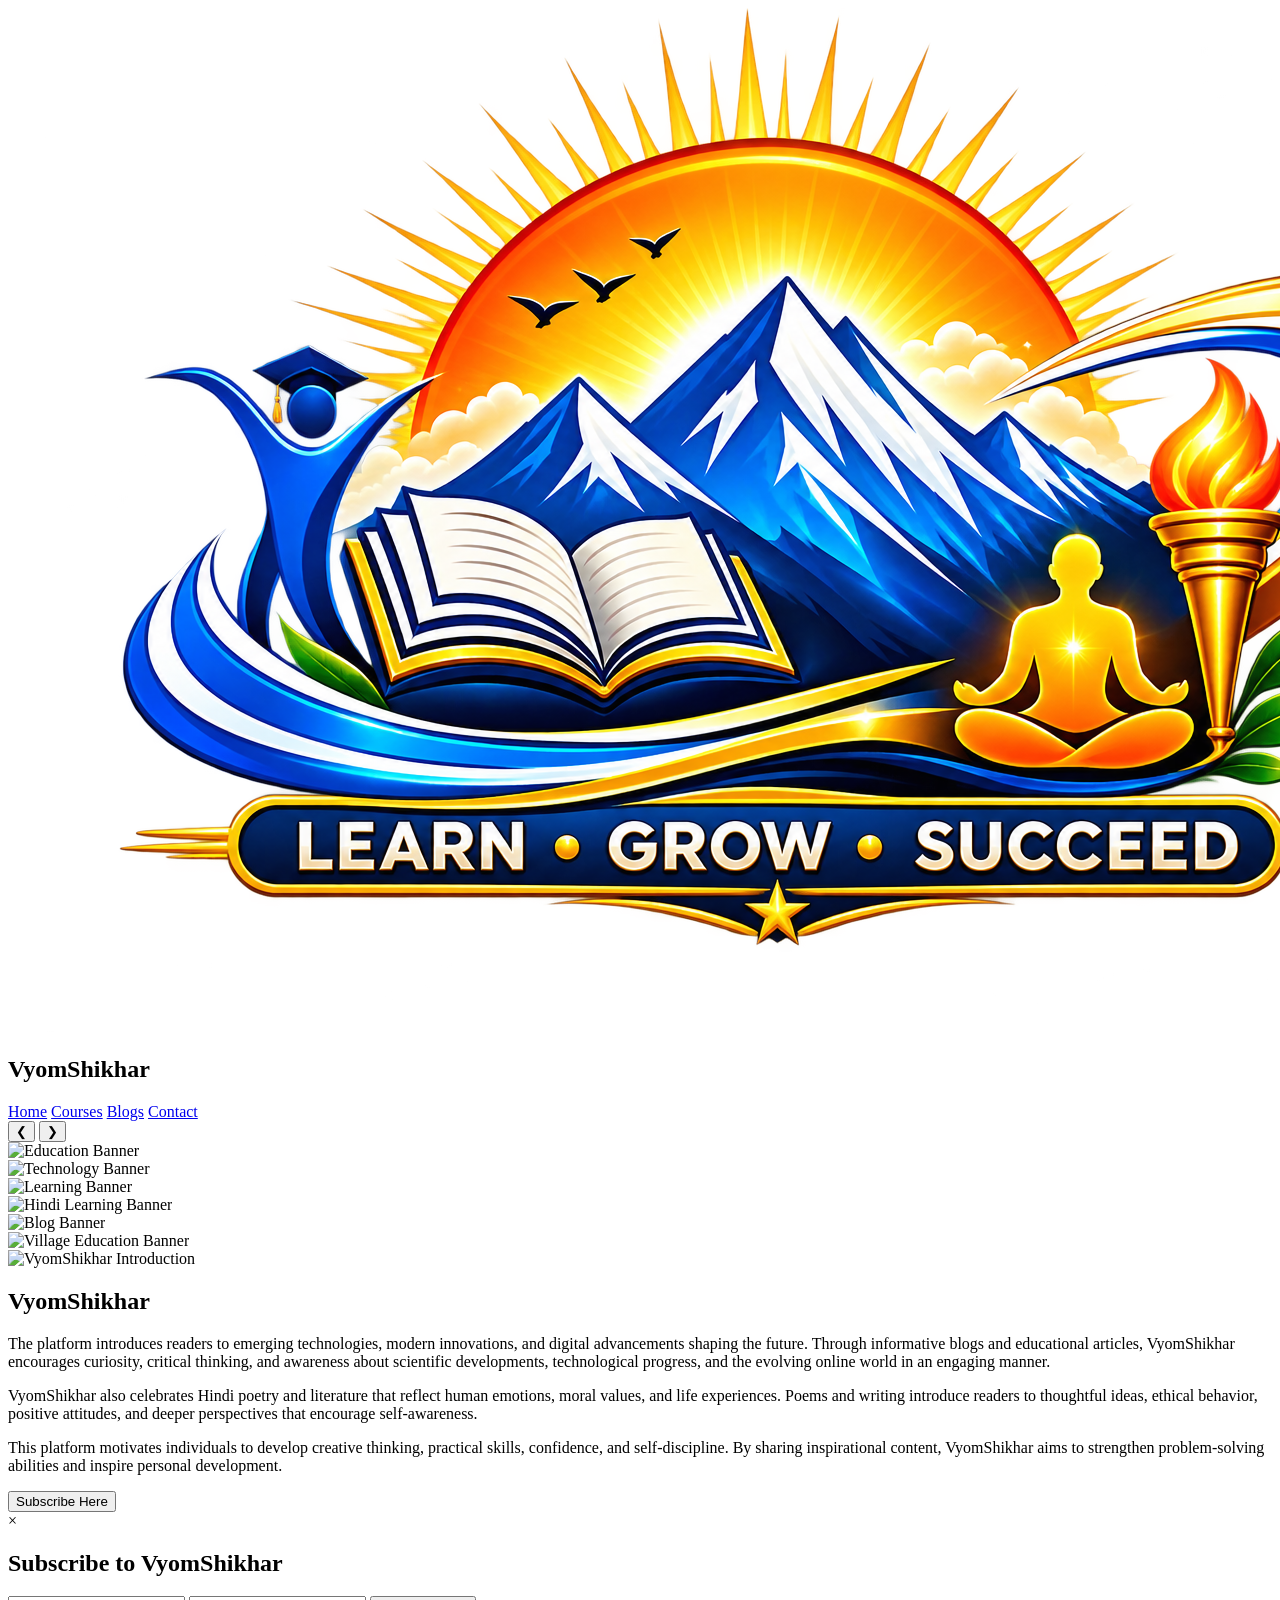
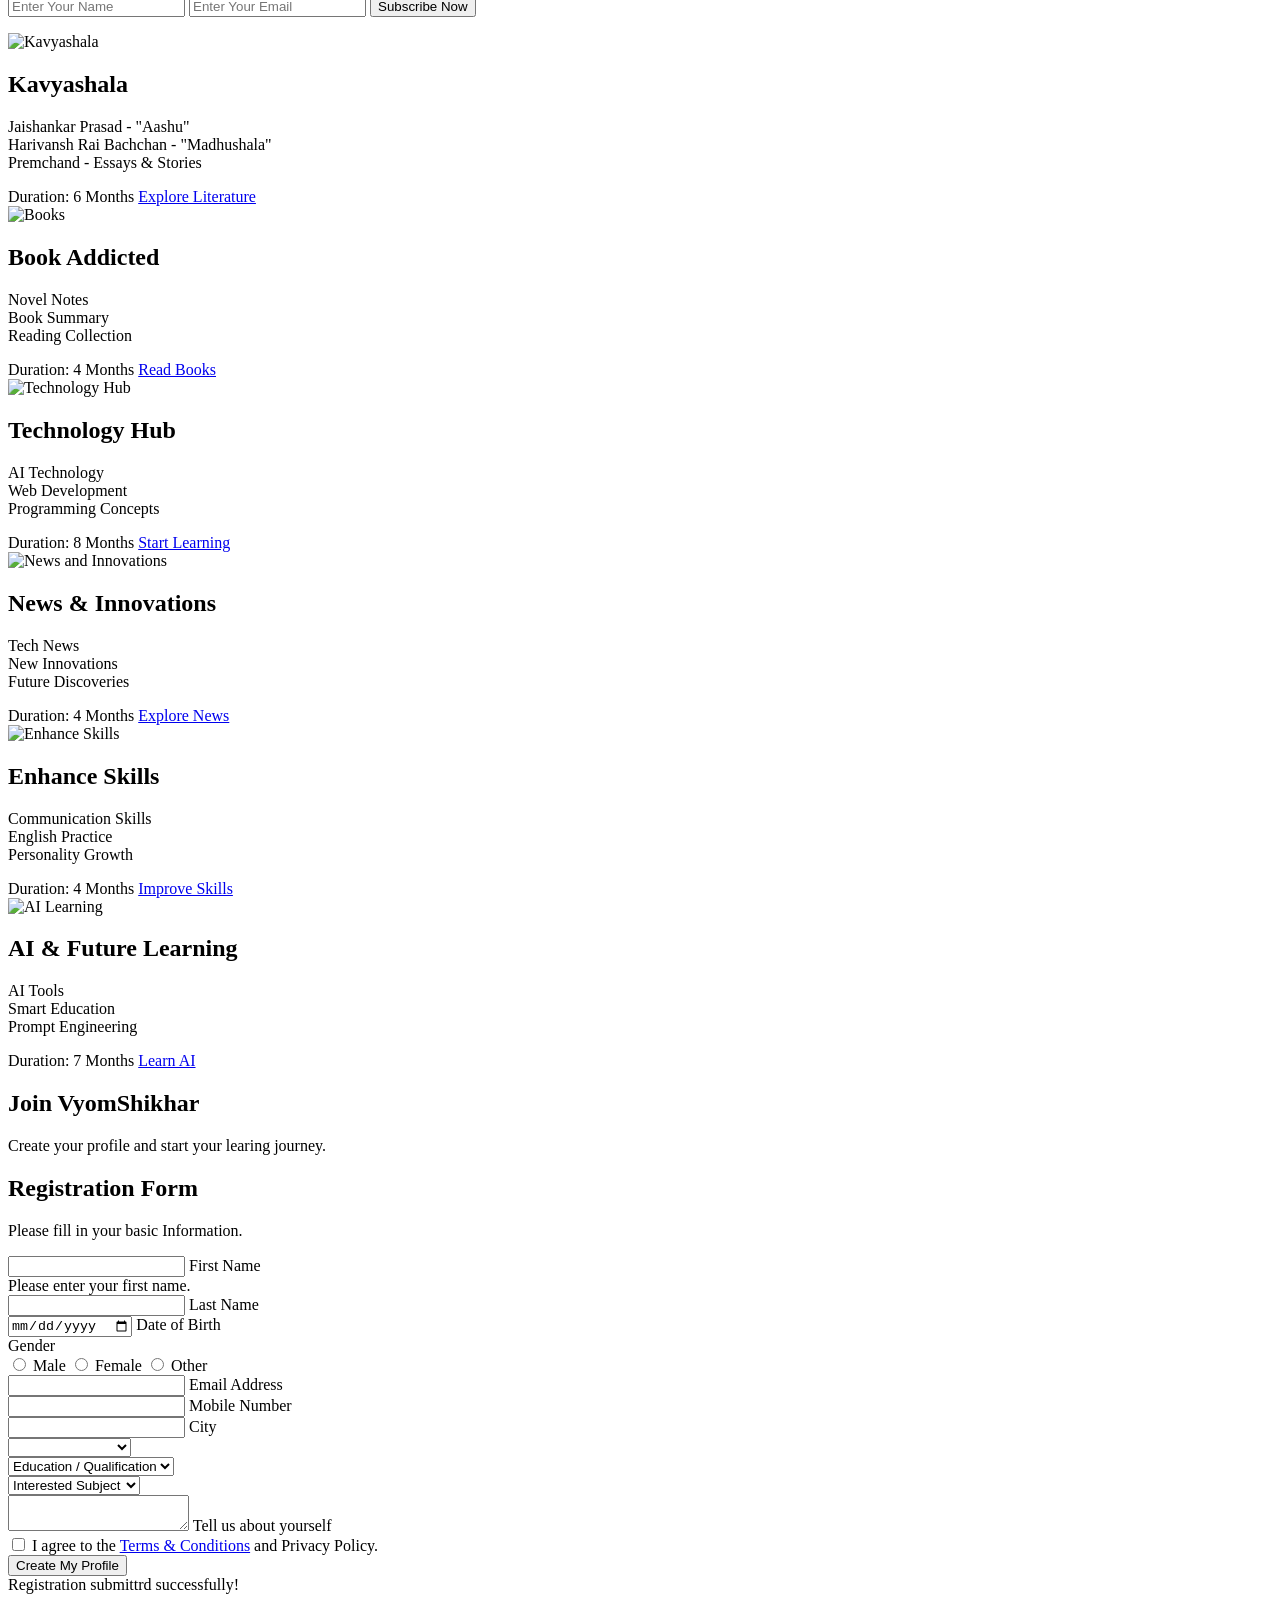
==== index.html @ 495f97e9 "Add files via upload" ====
<!DOCTYPE html>
<html lang="en">
<head>
    <meta charset="UTF-8">
    <meta name="viewport" content="width=device-width, initial-scale=1.0">

    <title>VyomShikhar Website</title>

    <!-- Google Font -->
    <link rel="preconnect" href="https://fonts.googleapis.com">
    <link rel="preconnect" href="https://fonts.gstatic.com" crossorigin>
    <link href="https://fonts.googleapis.com/css2?family=Poppins:wght@300;400;500;600;700&display=swap" rel="stylesheet">

    <!-- CSS -->
    <link rel="stylesheet" href="style.css">
    <link rel="stylesheet" href="blogs.css">
    
</head>
<body>

    

   <!-- navbar -->
    <nav class="navbar">

        <div class="left-side">
            <img 
                src="Radiant Learn Grow Succeed Emblem.png" 
                class="logo" 
                alt="VyomShikhar Logo"
            >

            <h1 class="brand-name">
                VyomShikhar
            </h1>

        </div>

    <div class="nav-links">
    <a href="index.html">Home</a>
    <a href="#Courses">Courses</a>
    <a href="blogs.html">Blogs</a>
    <a href="#Contact">Contact</a>
</div>
    </nav>
    <section class="Home" id="Home">
<!-- slider -->
    <section class="slider-section">

        <div class="slider-container">

            <!-- Dots -->
            <div class="dots"></div>

            <!-- Buttons -->
            <button class="btn prev">
                &#10094;
            </button>

            <button class="btn next">
                &#10095;
            </button>

            <!-- Slider -->
            <div class="slider">

                <!-- Slide 1 -->
                <div class="slide">
                    <img 
                        src="Images/5th slider hindi.png" 
                        alt="Education Banner"
                    >
                </div>

                <!-- Slide 2 -->
                <div class="slide">
                    <img 
                        src="Images/2nd slider technology.png" 
                        alt="Technology Banner"
                    >
                </div>

                <!-- Slide 3 -->
                <div class="slide">
                    <img 
                        src="Images/3rd slider.png" 
                        alt="Learning Banner"
                    >
                </div>

                <!-- Slide 4 -->
                <div class="slide">
                    <img 
                        src="Images/AI Future learing.png" 
                        alt="Hindi Learning Banner"
                    >
                </div>

                <!-- Slide 5 -->
                <div class="slide">
                    <img 
                        src="Images/6th slider blog.png" 
                        alt="Blog Banner"
                    >
                </div>

                <!-- Slide 6 -->
                <div class="slide">
                    <img 
                        src="Images/7th slider copy.png" 
                        alt="Village Education Banner"
                    >
                    
    
                </div>

            </div>

        </div>
        </section>
    </section>

    <section class="About" id="About">
    <!-- HERO SECTION -->
<div class="container">

    <div class="left">
        <img src="Images/intro image.png" class="hero-image" alt="VyomShikhar Introduction">
    </div>

    <div class="right">
        <h1>VyomShikhar</h1>

        <p>
            The platform introduces readers to emerging technologies,
            modern innovations, and digital advancements shaping the future.
            Through informative blogs and educational articles, VyomShikhar
            encourages curiosity, critical thinking, and awareness about
            scientific developments, technological progress, and the evolving
            online world in an engaging manner.
        </p>

        <p>
            VyomShikhar also celebrates Hindi poetry and literature that
            reflect human emotions, moral values, and life experiences.
            Poems and writing introduce readers to thoughtful ideas,
            ethical behavior, positive attitudes, and deeper perspectives
            that encourage self-awareness.
        </p>

        <p>
            This platform motivates individuals to develop creative thinking,
            practical skills, confidence, and self-discipline. By sharing
            inspirational content, VyomShikhar aims to strengthen
            problem-solving abilities and inspire personal development.
        </p>

        <button id="subscribeBtn" class="subscribe-btn">
            Subscribe Here
        </button>

        <!-- POPUP MODAL -->
        <div id="subscribeModal" class="modal">
            <div class="modal-content">

                <span class="close">&times;</span>

                <h2>Subscribe to VyomShikhar</h2>

                <input type="text" placeholder="Enter Your Name">
                <input type="email" placeholder="Enter Your Email">

                <button id="submitBtn">Subscribe Now</button>

                <p id="successMessage"></p>

            </div>
        </div>

    </div>
</div>
</section>

<!-- GRID LAYOUT -->

<section class="course-section" id="Courses">

    <div class="grid-container">

        <!-- 1. Kavyashala -->
        <div class="course-card">
            <img src="Images/kavayshala.png" alt="Kavyashala">

            <div class="card-content">
                <h2>Kavyashala</h2>
                <p>
                    Jaishankar Prasad - "Aashu"<br>
                    Harivansh Rai Bachchan - "Madhushala"<br>
                    Premchand - Essays & Stories
                </p>
            </div>

            <div class="card-footer">
                <span>Duration: 6 Months</span>
                <a href="kavayshala.html" target="_blank" class="enroll-btn">
                    Explore Literature
                </a>
            </div>
        </div>

        <!-- 2. Book Addicted -->
        <div class="course-card">
            <img src="Images/book addicated copy.png" alt="Books">

            <div class="card-content">
                <h2>Book Addicted</h2>
                <p>
                    Novel Notes<br>
                    Book Summary<br>
                    Reading Collection
                </p>
            </div>

            <div class="card-footer">
                <span>Duration: 4 Months</span>
                <a href="books.html" target="_blank" class="enroll-btn">
                    Read Books
                </a>
            </div>
        </div>

        <!-- 3. Technology Hub -->
        <div class="course-card">
            <img src="Images/tech_hub.png" alt="Technology Hub">

            <div class="card-content">
                <h2>Technology Hub</h2>
                <p>
                    AI Technology<br>
                    Web Development<br>
                    Programming Concepts
                </p>
            </div>

            <div class="card-footer">
                <span>Duration: 8 Months</span>
                <a href="technology.html" target="_blank" class="enroll-btn">
                    Start Learning
                </a>
            </div>
        </div>

        <!-- 4. News & Innovations -->
        <div class="course-card">
            <img src="Images/news & innovations.png" alt="News and Innovations">

            <div class="card-content">
                <h2>News & Innovations</h2>
                <p>
                    Tech News<br>
                    New Innovations<br>
                    Future Discoveries
                </p>
            </div>

            <div class="card-footer">
                <span>Duration: 4 Months</span>
                <a href="News & Innovations" target="_blank" class="enroll-btn">
                    Explore News
                </a>
            </div>
        </div>

        <!-- 5. Enhance Skills -->
        <div class="course-card">
            <img src="Images/enhance skills.png" alt="Enhance Skills">

            <div class="card-content">
                <h2>Enhance Skills</h2>
                <p>
                    Communication Skills<br>
                    English Practice<br>
                    Personality Growth
                </p>
            </div>

            <div class="card-footer">
                <span>Duration: 4 Months</span>
                <a href="skills.html" target="_blank" class="enroll-btn">
                    Improve Skills
                </a>
            </div>
        </div>

        <!-- 6. AI & Future Learning -->
        <div class="course-card">
            <img src="Images/AI Future learing.png" alt="AI Learning">

            <div class="card-content">
                <h2>AI & Future Learning</h2>
                <p>
                    AI Tools<br>
                    Smart Education<br>
                    Prompt Engineering
                </p>
            </div>

            <div class="card-footer">
                <span>Duration: 7 Months</span>
                <a href="ai-learning.html" target="_blank" class="enroll-btn">
                    Learn AI
                </a>
            </div>
        </div>

    </div>

</section>



<!-- CONTACT FORM -->

 <section class="Contact" id="Contact">

    <!-- FORM CONTAINER -->
     
     <div class="form-wrapper">
        <!-- HEADER -->
         <div class="form-header">
            <h1>Join VyomShikhar</h1>
            <p>Create your profile and start your learing journey.
            </p>
         </div>

         <div id="about-section"></div>



         <!-- FORM -->
          <div class="form-title">
            <h2>Registration Form</h2>
            <p>Please fill in your basic Information.</p>
          </div>
          <form id="studentForm">
            <div class="form-grid">
                <!-- FIRST NAME -->
                 <div class="field">
                    <input type="text" id="firstName" placeholder=" ">
                    <label for="firstName">First Name</label>
                    <div class="error" id="firstError">Please enter your first name.
                    </div>
                 </div>
            <div class="field">
                <input type="text" id="lastName" placeholder=" ">
                <label for="lastName">Last Name </label>
                </div>
            <div class="field">
                <input type="date" id="dob" placeholder=" ">
                <label for="dob">Date of Birth</label>
            </div>

            <div class="gender-box">
                <span class="gender-title">Gender</span>
                <div class="gender-options">
                    <label>
                        <input type="radio" name="gender" value=" Male "> Male </label>
                        <label>
                        <input type="radio" name="gender" value=" Female "> Female </label>
                        <label>
                        <input type="radio" name="gender" value="Other"> Other </label>
                </div>
            </div>

            <div class="field">
                <input type="email" id="email" placeholder=" ">
                <label for="email">Email Address</label>
            </div>
            <div class="field">
                <input type="tel"
                id="mobile"
                placeholder=" "
                maxlength="10">

                <label for="mobile">Mobile Number</label>
            </div>
            <div class="field">
                <input type="text"
                id="city"
                placeholder=" ">
                <label for="city">City</label>
            </div>
            <div class="field">
                <select id="state">
                    <option value="select state"></option>
                    <option>Delhi</option>
                    <option>Utter Predesh</option>
                    <option>Rajasthan</option>
                    <option>Haryana</option>
                    <option>Madhya Predesh</option>
                </select>
            </div>
            <!-- EDUCATION -->
             <div class="field">
                <select id="education">
                    <option value="">Education / Qualification</option>
                    <option>Class 10</option>
                    <option>Clas 12</option>
                    <option>Undergraduate</option>
                    <option>Postgraduate</option>
                    <option>Other</option>
                </select>
             </div>
             <!-- INTEREST -->
              <div class="field">
                <select id="interest">
                    <option value="">Interested Subject
                    </option>
                <option>Poltical</option><option>History<option>Sociology</option><option>Literature</option> <option>Technology</option><option> Web Development</option>

            </select>
              </div>
              <!-- message -->
               <div class="field full">
                <textarea id="message" placeholder=" "></textarea>
                <label for="message">Tell us about yourself</label>
               </div>
          
          <!-- TermS -->
           <div class="term full">
            <input type="checkbox" id="terms">
            <label for="terms">I agree to the 
                <a href="#">Terms & Conditions</a>
                and Privacy Policy.
            </label>
           </div>
     </div>
     <!-- BUTTON -->
    <button
    type="submit" class="submit-btn">Create My Profile</button>
    
    <!-- SUCCESS -->
<div class="success-message"
id="success-Message">
Registration submittrd successfully!
</div>
</form>
     </div>
    </div>
 </section>

 
<!-- JavaScript: body ke end mein -->
    <script src="blogs.js"></script>
    <script src="function.js"></script>

    

</body>
</html>
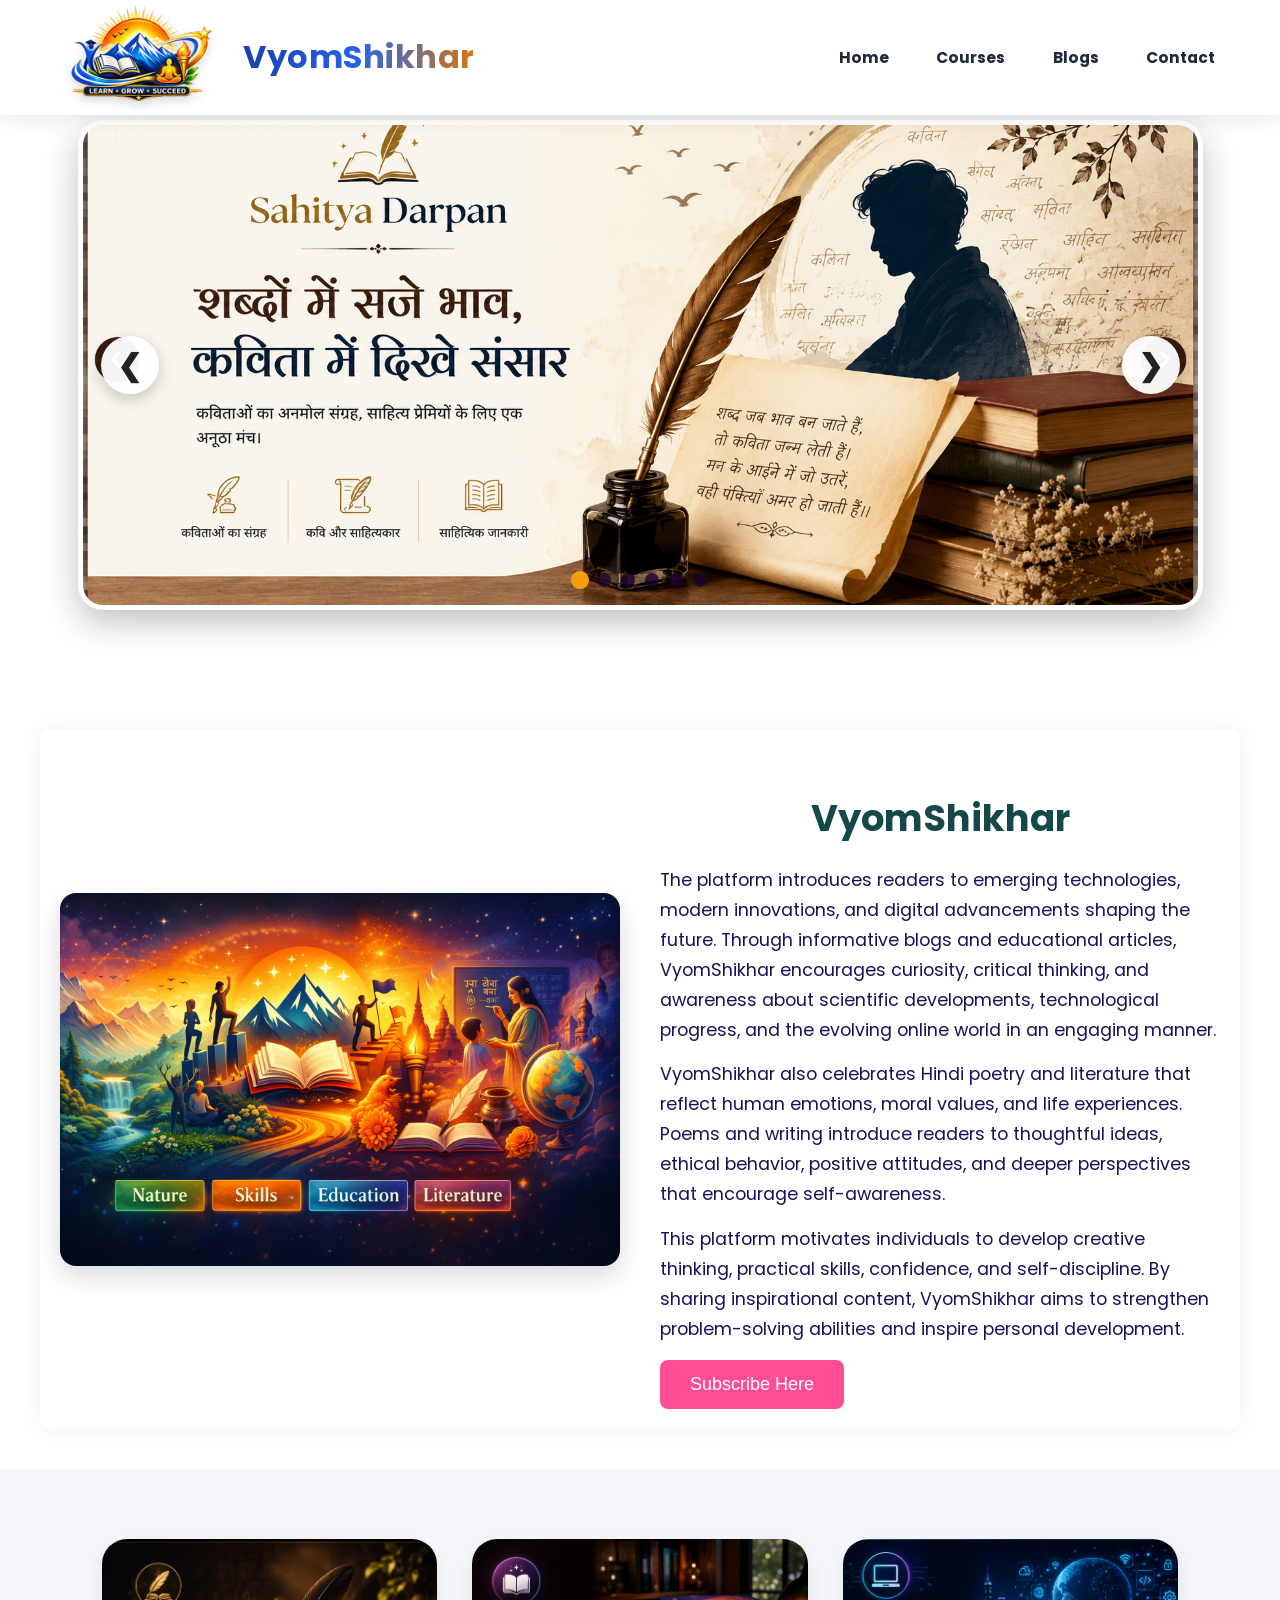
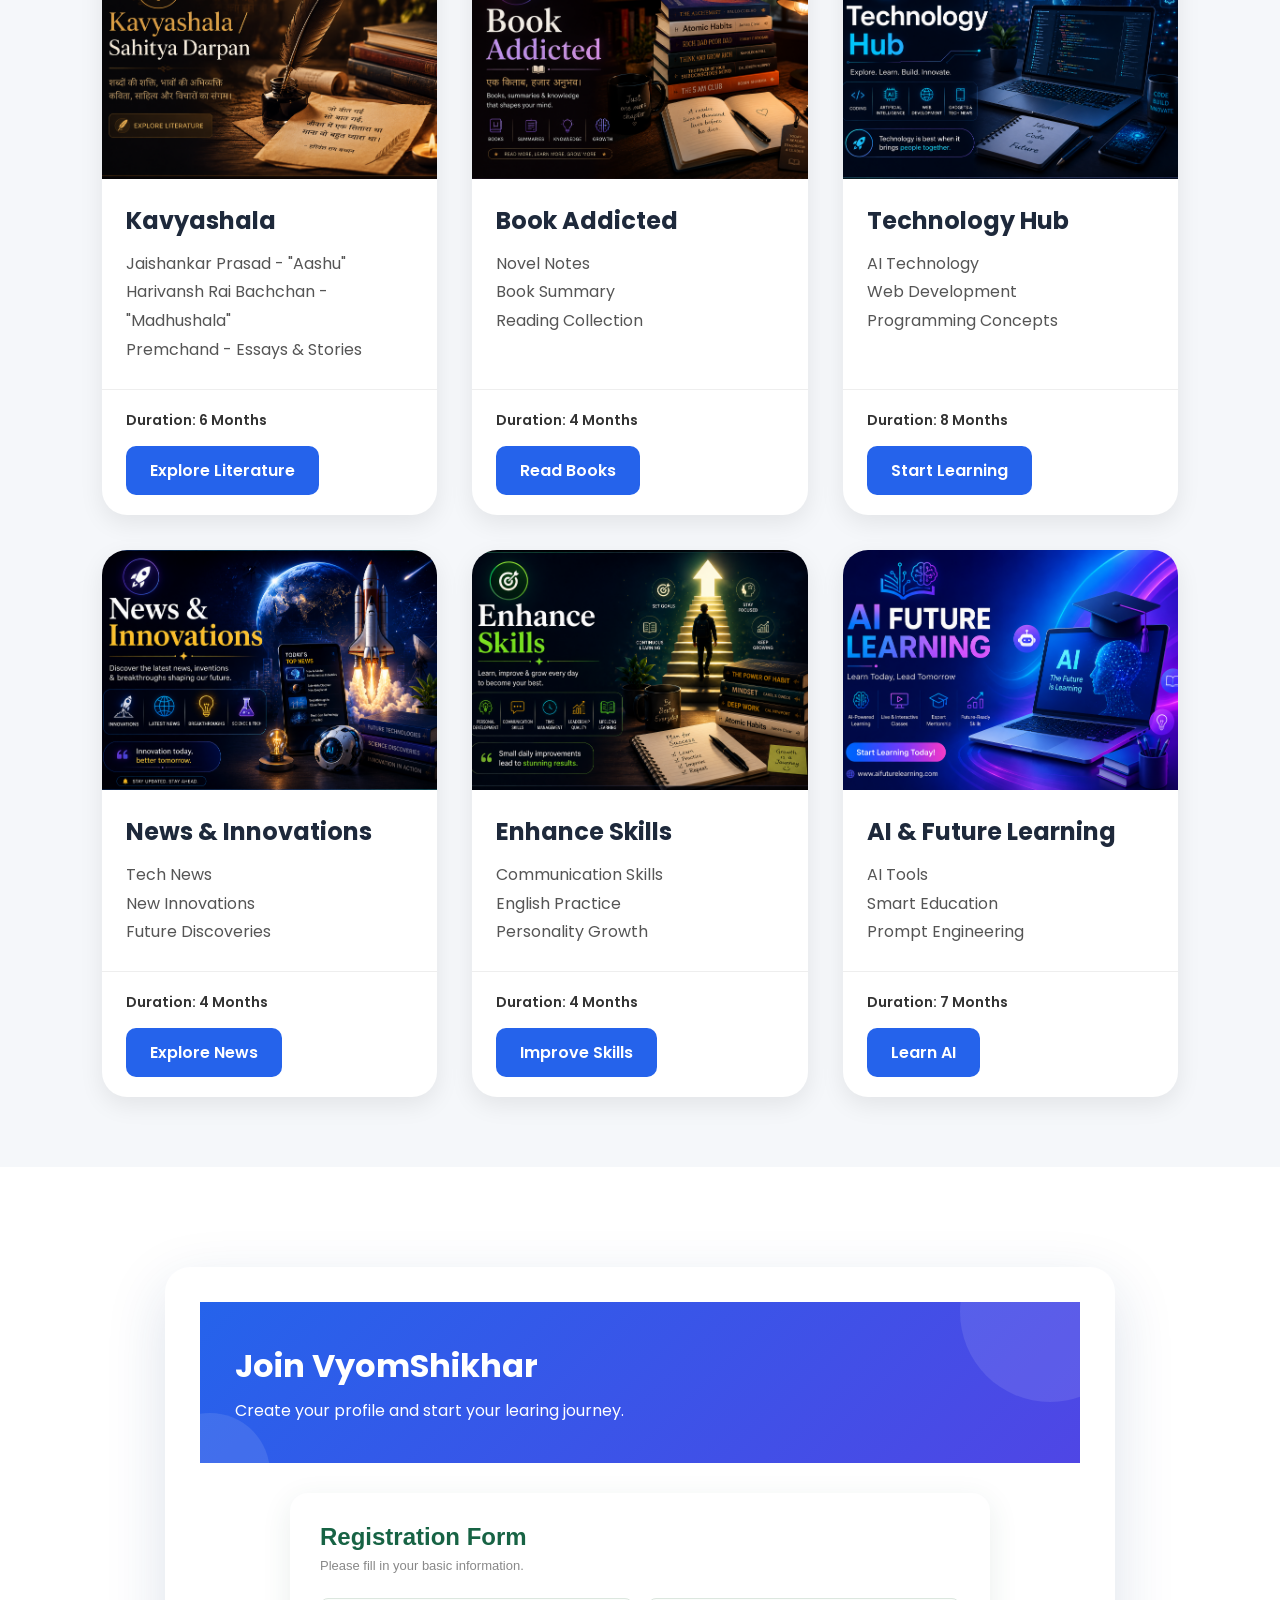
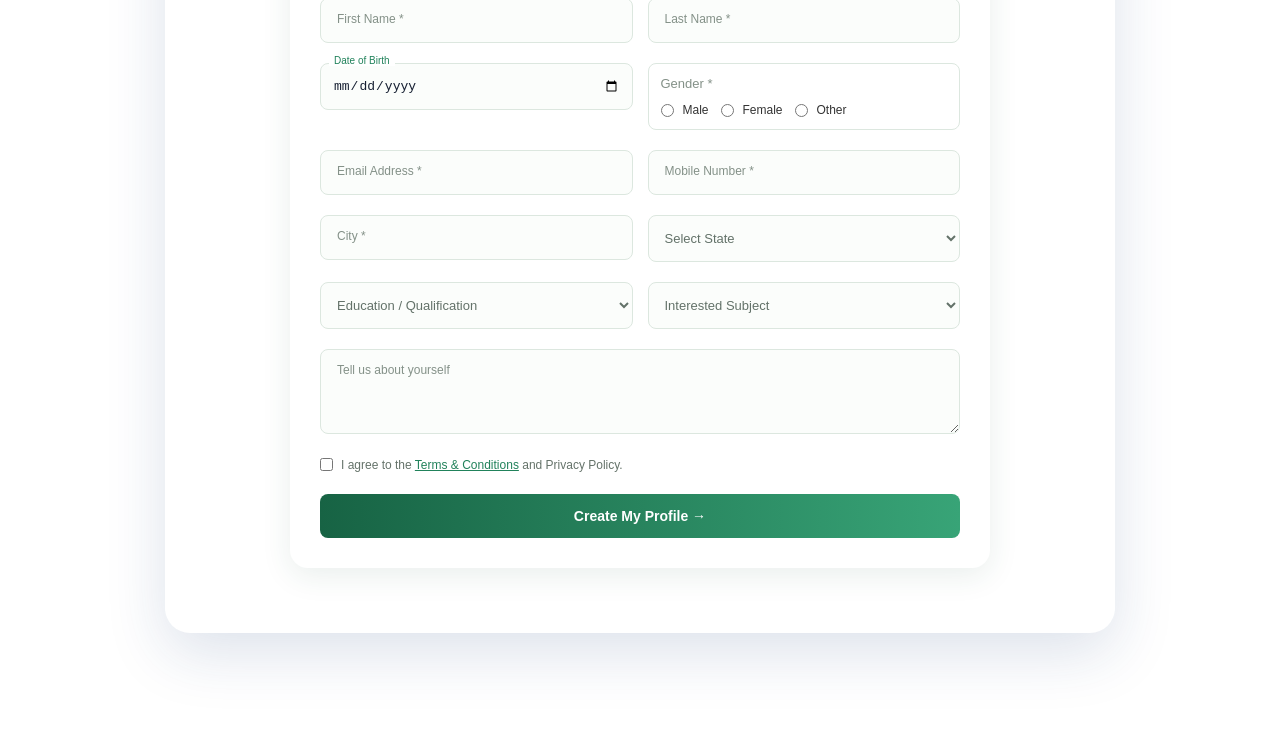
==== commit 15b185e1: "Update index.html" ====
--- a/index.html
+++ b/index.html
@@ -1,6 +1,6 @@
-
 <!DOCTYPE html>
 <html lang="en">
+
 <head>
     <meta charset="UTF-8">
     <meta name="viewport" content="width=device-width, initial-scale=1.0">
@@ -10,26 +10,24 @@
     <!-- Google Font -->
     <link rel="preconnect" href="https://fonts.googleapis.com">
     <link rel="preconnect" href="https://fonts.gstatic.com" crossorigin>
-    <link href="https://fonts.googleapis.com/css2?family=Poppins:wght@300;400;500;600;700&display=swap" rel="stylesheet">
+    <link href="https://fonts.googleapis.com/css2?family=Poppins:wght@300;400;500;600;700&display=swap"
+        rel="stylesheet">
 
     <!-- CSS -->
     <link rel="stylesheet" href="style.css">
     <link rel="stylesheet" href="blogs.css">
-    
+
 </head>
+
 <body>
 
-    
-
-   <!-- navbar -->
+
+
+    <!-- navbar -->
     <nav class="navbar">
 
         <div class="left-side">
-            <img 
-                src="Radiant Learn Grow Succeed Emblem.png" 
-                class="logo" 
-                alt="VyomShikhar Logo"
-            >
+            <img src="Radiant Learn Grow Succeed Emblem.png" class="logo" alt="VyomShikhar Logo">
 
             <h1 class="brand-name">
                 VyomShikhar
@@ -37,426 +35,632 @@
 
         </div>
 
-    <div class="nav-links">
-    <a href="index.html">Home</a>
-    <a href="#Courses">Courses</a>
-    <a href="blogs.html">Blogs</a>
-    <a href="#Contact">Contact</a>
-</div>
+        <div class="nav-links">
+            <a href="index.html">Home</a>
+            <a href="#Courses">Courses</a>
+            <a href="blogs.html">Blogs</a>
+            <a href="#Contact">Contact</a>
+        </div>
     </nav>
     <section class="Home" id="Home">
-<!-- slider -->
-    <section class="slider-section">
-
-        <div class="slider-container">
-
-            <!-- Dots -->
-            <div class="dots"></div>
-
-            <!-- Buttons -->
-            <button class="btn prev">
-                &#10094;
-            </button>
-
-            <button class="btn next">
-                &#10095;
-            </button>
-
-            <!-- Slider -->
-            <div class="slider">
-
-                <!-- Slide 1 -->
-                <div class="slide">
-                    <img 
-                        src="Images/5th slider hindi.png" 
-                        alt="Education Banner"
-                    >
-                </div>
-
-                <!-- Slide 2 -->
-                <div class="slide">
-                    <img 
-                        src="Images/2nd slider technology.png" 
-                        alt="Technology Banner"
-                    >
-                </div>
-
-                <!-- Slide 3 -->
-                <div class="slide">
-                    <img 
-                        src="Images/3rd slider.png" 
-                        alt="Learning Banner"
-                    >
-                </div>
-
-                <!-- Slide 4 -->
-                <div class="slide">
-                    <img 
-                        src="Images/AI Future learing.png" 
-                        alt="Hindi Learning Banner"
-                    >
-                </div>
-
-                <!-- Slide 5 -->
-                <div class="slide">
-                    <img 
-                        src="Images/6th slider blog.png" 
-                        alt="Blog Banner"
-                    >
-                </div>
-
-                <!-- Slide 6 -->
-                <div class="slide">
-                    <img 
-                        src="Images/7th slider copy.png" 
-                        alt="Village Education Banner"
-                    >
-                    
-    
-                </div>
-
-            </div>
-
-        </div>
+        <!-- slider -->
+        <section class="slider-section">
+
+            <div class="slider-container">
+
+                <!-- Dots -->
+                <div class="dots"></div>
+
+                <!-- Buttons -->
+                <button class="btn prev">
+                    &#10094;
+                </button>
+
+                <button class="btn next">
+                    &#10095;
+                </button>
+
+                <!-- Slider -->
+                <div class="slider">
+
+                    <!-- Slide 1 -->
+                    <div class="slide">
+                        <img src="Images/5th slider hindi.png" alt="Education Banner">
+                    </div>
+
+                    <!-- Slide 2 -->
+                    <div class="slide">
+                        <img src="Images/2nd slider technology.png" alt="Technology Banner">
+                    </div>
+
+                    <!-- Slide 3 -->
+                    <div class="slide">
+                        <img src="Images/3rd slider.png" alt="Learning Banner">
+                    </div>
+
+                    <!-- Slide 4 -->
+                    <div class="slide">
+                        <img src="Images/AI Future learing.png" alt="Hindi Learning Banner">
+                    </div>
+
+                    <!-- Slide 5 -->
+                    <div class="slide">
+                        <img src="Images/6th slider blog.png" alt="Blog Banner">
+                    </div>
+
+                    <!-- Slide 6 -->
+                    <div class="slide">
+                        <img src="Images/7th slider.png" alt="Village Education Banner">
+
+
+                    </div>
+
+                </div>
+
+            </div>
         </section>
     </section>
 
     <section class="About" id="About">
-    <!-- HERO SECTION -->
-<div class="container">
-
-    <div class="left">
-        <img src="Images/intro image.png" class="hero-image" alt="VyomShikhar Introduction">
-    </div>
-
-    <div class="right">
-        <h1>VyomShikhar</h1>
-
-        <p>
-            The platform introduces readers to emerging technologies,
-            modern innovations, and digital advancements shaping the future.
-            Through informative blogs and educational articles, VyomShikhar
-            encourages curiosity, critical thinking, and awareness about
-            scientific developments, technological progress, and the evolving
-            online world in an engaging manner.
-        </p>
-
-        <p>
-            VyomShikhar also celebrates Hindi poetry and literature that
-            reflect human emotions, moral values, and life experiences.
-            Poems and writing introduce readers to thoughtful ideas,
-            ethical behavior, positive attitudes, and deeper perspectives
-            that encourage self-awareness.
-        </p>
-
-        <p>
-            This platform motivates individuals to develop creative thinking,
-            practical skills, confidence, and self-discipline. By sharing
-            inspirational content, VyomShikhar aims to strengthen
-            problem-solving abilities and inspire personal development.
-        </p>
-
-        <button id="subscribeBtn" class="subscribe-btn">
-            Subscribe Here
-        </button>
-
-        <!-- POPUP MODAL -->
-        <div id="subscribeModal" class="modal">
-            <div class="modal-content">
-
-                <span class="close">&times;</span>
-
-                <h2>Subscribe to VyomShikhar</h2>
-
-                <input type="text" placeholder="Enter Your Name">
-                <input type="email" placeholder="Enter Your Email">
-
-                <button id="submitBtn">Subscribe Now</button>
-
-                <p id="successMessage"></p>
+        <!-- HERO SECTION -->
+        <div class="container">
+
+            <div class="left">
+                <img src="Images/intro image.png" class="hero-image" alt="VyomShikhar Introduction">
+            </div>
+
+            <div class="right">
+                <h1>VyomShikhar</h1>
+
+                <p>
+                    The platform introduces readers to emerging technologies,
+                    modern innovations, and digital advancements shaping the future.
+                    Through informative blogs and educational articles, VyomShikhar
+                    encourages curiosity, critical thinking, and awareness about
+                    scientific developments, technological progress, and the evolving
+                    online world in an engaging manner.
+                </p>
+
+                <p>
+                    VyomShikhar also celebrates Hindi poetry and literature that
+                    reflect human emotions, moral values, and life experiences.
+                    Poems and writing introduce readers to thoughtful ideas,
+                    ethical behavior, positive attitudes, and deeper perspectives
+                    that encourage self-awareness.
+                </p>
+
+                <p>
+                    This platform motivates individuals to develop creative thinking,
+                    practical skills, confidence, and self-discipline. By sharing
+                    inspirational content, VyomShikhar aims to strengthen
+                    problem-solving abilities and inspire personal development.
+                </p>
+
+                <button id="subscribeBtn" class="subscribe-btn">
+                    Subscribe Here
+                </button>
+
+                <!-- POPUP MODAL -->
+                <div id="subscribeModal" class="modal">
+                    <div class="modal-content">
+
+                        <span class="close">&times;</span>
+
+                        <h2>Subscribe to VyomShikhar</h2>
+
+                        <input type="text" placeholder="Enter Your Name">
+                        <input type="email" placeholder="Enter Your Email">
+
+                        <button id="submitBtn">Subscribe Now</button>
+
+                        <p id="successMessage"></p>
+
+                    </div>
+                </div>
 
             </div>
         </div>
-
-    </div>
-</div>
-</section>
-
-<!-- GRID LAYOUT -->
-
-<section class="course-section" id="Courses">
-
-    <div class="grid-container">
-
-        <!-- 1. Kavyashala -->
-        <div class="course-card">
-            <img src="Images/kavayshala.png" alt="Kavyashala">
-
-            <div class="card-content">
-                <h2>Kavyashala</h2>
-                <p>
-                    Jaishankar Prasad - "Aashu"<br>
-                    Harivansh Rai Bachchan - "Madhushala"<br>
-                    Premchand - Essays & Stories
+    </section>
+
+    <!-- GRID LAYOUT -->
+
+    <section class="course-section" id="Courses">
+
+        <div class="grid-container">
+
+            <!-- 1. Kavyashala -->
+            <div class="course-card">
+                <img src="Images/kavayshala.png" alt="Kavyashala">
+
+                <div class="card-content">
+                    <h2>Kavyashala</h2>
+                    <p>
+                        Jaishankar Prasad - "Aashu"<br>
+                        Harivansh Rai Bachchan - "Madhushala"<br>
+                        Premchand - Essays & Stories
+                    </p>
+                </div>
+
+                <div class="card-footer">
+                    <span>Duration: 6 Months</span>
+                    <a href="kavayshala.html" target="_blank" class="enroll-btn">
+                        Explore Literature
+                    </a>
+                </div>
+            </div>
+
+            <!-- 2. Book Addicted -->
+            <div class="course-card">
+                <img src="Images/book addicated.png" alt="Books">
+
+                <div class="card-content">
+                    <h2>Book Addicted</h2>
+                    <p>
+                        Novel Notes<br>
+                        Book Summary<br>
+                        Reading Collection
+                    </p>
+                </div>
+
+                <div class="card-footer">
+                    <span>Duration: 4 Months</span>
+                    <a href="books.html" target="_blank" class="enroll-btn">
+                        Read Books
+                    </a>
+                </div>
+            </div>
+
+            <!-- 3. Technology Hub -->
+            <div class="course-card">
+                <img src="Images/tech_hub.png" alt="Technology Hub">
+
+                <div class="card-content">
+                    <h2>Technology Hub</h2>
+                    <p>
+                        AI Technology<br>
+                        Web Development<br>
+                        Programming Concepts
+                    </p>
+                </div>
+
+                <div class="card-footer">
+                    <span>Duration: 8 Months</span>
+                    <a href="technology.html" target="_blank" class="enroll-btn">
+                        Start Learning
+                    </a>
+                </div>
+            </div>
+
+            <!-- 4. News & Innovations -->
+            <div class="course-card">
+                <img src="Images/news & innovations.png" alt="News and Innovations">
+
+                <div class="card-content">
+                    <h2>News & Innovations</h2>
+                    <p>
+                        Tech News<br>
+                        New Innovations<br>
+                        Future Discoveries
+                    </p>
+                </div>
+
+                <div class="card-footer">
+                    <span>Duration: 4 Months</span>
+                    <a href="News & Innovations" target="_blank" class="enroll-btn">
+                        Explore News
+                    </a>
+                </div>
+            </div>
+
+            <!-- 5. Enhance Skills -->
+            <div class="course-card">
+                <img src="Images/enhance skills.png" alt="Enhance Skills">
+
+                <div class="card-content">
+                    <h2>Enhance Skills</h2>
+                    <p>
+                        Communication Skills<br>
+                        English Practice<br>
+                        Personality Growth
+                    </p>
+                </div>
+
+                <div class="card-footer">
+                    <span>Duration: 4 Months</span>
+                    <a href="skills.html" target="_blank" class="enroll-btn">
+                        Improve Skills
+                    </a>
+                </div>
+            </div>
+
+            <!-- 6. AI & Future Learning -->
+            <div class="course-card">
+                <img src="Images/AI Future learing.png" alt="AI Learning">
+
+                <div class="card-content">
+                    <h2>AI & Future Learning</h2>
+                    <p>
+                        AI Tools<br>
+                        Smart Education<br>
+                        Prompt Engineering
+                    </p>
+                </div>
+
+                <div class="card-footer">
+                    <span>Duration: 7 Months</span>
+                    <a href="ai-learning.html" target="_blank" class="enroll-btn">
+                        Learn AI
+                    </a>
+                </div>
+            </div>
+
+        </div>
+
+    </section>
+
+
+
+    <!-- CONTACT FORM -->
+
+    <section class="Contact" id="Contact">
+
+        <!-- FORM CONTAINER -->
+
+        <div class="form-wrapper">
+            <!-- HEADER -->
+            <div class="form-header">
+                <h1>Join VyomShikhar</h1>
+                <p>Create your profile and start your learing journey.
                 </p>
             </div>
 
-            <div class="card-footer">
-                <span>Duration: 6 Months</span>
-                <a href="kavayshala.html" target="_blank" class="enroll-btn">
-                    Explore Literature
-                </a>
-            </div>
-        </div>
-
-        <!-- 2. Book Addicted -->
-        <div class="course-card">
-            <img src="Images/book addicated copy.png" alt="Books">
-
-            <div class="card-content">
-                <h2>Book Addicted</h2>
-                <p>
-                    Novel Notes<br>
-                    Book Summary<br>
-                    Reading Collection
-                </p>
-            </div>
-
-            <div class="card-footer">
-                <span>Duration: 4 Months</span>
-                <a href="books.html" target="_blank" class="enroll-btn">
-                    Read Books
-                </a>
-            </div>
-        </div>
-
-        <!-- 3. Technology Hub -->
-        <div class="course-card">
-            <img src="Images/tech_hub.png" alt="Technology Hub">
-
-            <div class="card-content">
-                <h2>Technology Hub</h2>
-                <p>
-                    AI Technology<br>
-                    Web Development<br>
-                    Programming Concepts
-                </p>
-            </div>
-
-            <div class="card-footer">
-                <span>Duration: 8 Months</span>
-                <a href="technology.html" target="_blank" class="enroll-btn">
-                    Start Learning
-                </a>
-            </div>
-        </div>
-
-        <!-- 4. News & Innovations -->
-        <div class="course-card">
-            <img src="Images/news & innovations.png" alt="News and Innovations">
-
-            <div class="card-content">
-                <h2>News & Innovations</h2>
-                <p>
-                    Tech News<br>
-                    New Innovations<br>
-                    Future Discoveries
-                </p>
-            </div>
-
-            <div class="card-footer">
-                <span>Duration: 4 Months</span>
-                <a href="News & Innovations" target="_blank" class="enroll-btn">
-                    Explore News
-                </a>
-            </div>
-        </div>
-
-        <!-- 5. Enhance Skills -->
-        <div class="course-card">
-            <img src="Images/enhance skills.png" alt="Enhance Skills">
-
-            <div class="card-content">
-                <h2>Enhance Skills</h2>
-                <p>
-                    Communication Skills<br>
-                    English Practice<br>
-                    Personality Growth
-                </p>
-            </div>
-
-            <div class="card-footer">
-                <span>Duration: 4 Months</span>
-                <a href="skills.html" target="_blank" class="enroll-btn">
-                    Improve Skills
-                </a>
-            </div>
-        </div>
-
-        <!-- 6. AI & Future Learning -->
-        <div class="course-card">
-            <img src="Images/AI Future learing.png" alt="AI Learning">
-
-            <div class="card-content">
-                <h2>AI & Future Learning</h2>
-                <p>
-                    AI Tools<br>
-                    Smart Education<br>
-                    Prompt Engineering
-                </p>
-            </div>
-
-            <div class="card-footer">
-                <span>Duration: 7 Months</span>
-                <a href="ai-learning.html" target="_blank" class="enroll-btn">
-                    Learn AI
-                </a>
-            </div>
-        </div>
-
-    </div>
-
-</section>
-
-
-
-<!-- CONTACT FORM -->
-
- <section class="Contact" id="Contact">
-
-    <!-- FORM CONTAINER -->
-     
-     <div class="form-wrapper">
-        <!-- HEADER -->
-         <div class="form-header">
-            <h1>Join VyomShikhar</h1>
-            <p>Create your profile and start your learing journey.
-            </p>
-         </div>
-
-         <div id="about-section"></div>
-
-
-
-         <!-- FORM -->
-          <div class="form-title">
-            <h2>Registration Form</h2>
-            <p>Please fill in your basic Information.</p>
-          </div>
-          <form id="studentForm">
-            <div class="form-grid">
-                <!-- FIRST NAME -->
-                 <div class="field">
-                    <input type="text" id="firstName" placeholder=" ">
-                    <label for="firstName">First Name</label>
-                    <div class="error" id="firstError">Please enter your first name.
-                    </div>
-                 </div>
-            <div class="field">
-                <input type="text" id="lastName" placeholder=" ">
-                <label for="lastName">Last Name </label>
-                </div>
-            <div class="field">
-                <input type="date" id="dob" placeholder=" ">
-                <label for="dob">Date of Birth</label>
-            </div>
-
-            <div class="gender-box">
-                <span class="gender-title">Gender</span>
-                <div class="gender-options">
-                    <label>
-                        <input type="radio" name="gender" value=" Male "> Male </label>
-                        <label>
-                        <input type="radio" name="gender" value=" Female "> Female </label>
-                        <label>
-                        <input type="radio" name="gender" value="Other"> Other </label>
-                </div>
-            </div>
-
-            <div class="field">
-                <input type="email" id="email" placeholder=" ">
-                <label for="email">Email Address</label>
-            </div>
-            <div class="field">
-                <input type="tel"
-                id="mobile"
-                placeholder=" "
-                maxlength="10">
-
-                <label for="mobile">Mobile Number</label>
-            </div>
-            <div class="field">
-                <input type="text"
-                id="city"
-                placeholder=" ">
-                <label for="city">City</label>
-            </div>
-            <div class="field">
-                <select id="state">
-                    <option value="select state"></option>
-                    <option>Delhi</option>
-                    <option>Utter Predesh</option>
-                    <option>Rajasthan</option>
-                    <option>Haryana</option>
-                    <option>Madhya Predesh</option>
-                </select>
-            </div>
-            <!-- EDUCATION -->
-             <div class="field">
-                <select id="education">
-                    <option value="">Education / Qualification</option>
-                    <option>Class 10</option>
-                    <option>Clas 12</option>
-                    <option>Undergraduate</option>
-                    <option>Postgraduate</option>
-                    <option>Other</option>
-                </select>
-             </div>
-             <!-- INTEREST -->
-              <div class="field">
-                <select id="interest">
-                    <option value="">Interested Subject
-                    </option>
-                <option>Poltical</option><option>History<option>Sociology</option><option>Literature</option> <option>Technology</option><option> Web Development</option>
-
-            </select>
-              </div>
-              <!-- message -->
-               <div class="field full">
-                <textarea id="message" placeholder=" "></textarea>
-                <label for="message">Tell us about yourself</label>
-               </div>
-          
-          <!-- TermS -->
-           <div class="term full">
-            <input type="checkbox" id="terms">
-            <label for="terms">I agree to the 
-                <a href="#">Terms & Conditions</a>
-                and Privacy Policy.
-            </label>
-           </div>
-     </div>
-     <!-- BUTTON -->
-    <button
-    type="submit" class="submit-btn">Create My Profile</button>
-    
-    <!-- SUCCESS -->
-<div class="success-message"
-id="success-Message">
-Registration submittrd successfully!
-</div>
-</form>
-     </div>
-    </div>
- </section>
-
- 
-<!-- JavaScript: body ke end mein -->
+            <div id="about-section"></div>
+
+
+
+            <!-- FORM -->
+
+            <style>
+                * {
+                    box-sizing: border-box;
+                }
+
+                .form-container {
+                    max-width: 700px;
+                    margin: 30px auto;
+                    padding: 30px;
+                    background: #fff;
+                    border-radius: 18px;
+                    box-shadow: 0 8px 30px #24583b18;
+                    font-family: Arial, sans-serif;
+                }
+
+                .form-title {
+                    margin-bottom: 25px;
+                }
+
+                .form-title h2 {
+                    color: #176344;
+                    margin-bottom: 7px;
+                }
+
+                .form-title p {
+                    color: #888;
+                    font-size: 13px;
+                }
+
+                .form-grid {
+                    display: grid;
+                    grid-template-columns: 1fr 1fr;
+                    gap: 20px 15px;
+                }
+
+                .field {
+                    position: relative;
+                }
+
+                .field input,
+                .field select,
+                .field textarea {
+                    width: 100%;
+                    padding: 14px 12px;
+                    border: 1px solid #dce7df;
+                    border-radius: 8px;
+                    outline: none;
+                    font-size: 13px;
+                    background: #fbfdfb;
+                }
+
+                .field label {
+                    position: absolute;
+                    left: 12px;
+                    top: 14px;
+                    font-size: 12px;
+                    color: #849188;
+                    pointer-events: none;
+                    transition: .2s;
+                    background: transparent;
+                }
+
+                .field input:focus,
+                .field textarea:focus,
+                .field select:focus {
+                    border-color: #29966a;
+                }
+
+                .field input:focus+label,
+                .field input:not(:placeholder-shown)+label,
+                .field textarea:focus+label,
+                .field textarea:not(:placeholder-shown)+label {
+                    top: -8px;
+                    left: 9px;
+                    background: white;
+                    padding: 0 5px;
+                    color: #21825b;
+                    font-size: 10px;
+                }
+
+                .field select {
+                    color: #637269;
+                    cursor: pointer;
+                }
+
+                .full {
+                    grid-column: 1 / -1;
+                }
+
+                .field textarea {
+                    min-height: 85px;
+                    resize: vertical;
+                }
+
+                .gender-box {
+                    padding: 12px;
+                    border: 1px solid #dce7df;
+                    border-radius: 8px;
+                    font-size: 12px;
+                }
+
+                .gender-title {
+                    color: #849188;
+                }
+
+                .gender-options {
+                    display: flex;
+                    gap: 12px;
+                    margin-top: 12px;
+                    flex-wrap: wrap;
+                }
+
+                .gender-options label {
+                    display: flex;
+                    align-items: center;
+                    gap: 4px;
+                    cursor: pointer;
+                }
+
+                .term {
+                    display: flex;
+                    align-items: flex-start;
+                    gap: 8px;
+                    font-size: 12px;
+                    color: #65736a;
+                }
+
+                .term input {
+                    accent-color: #21825b;
+                }
+
+                .term a {
+                    color: #21825b;
+                }
+
+                .submit-btn {
+                    width: 100%;
+                    margin-top: 22px;
+                    padding: 14px;
+                    background: linear-gradient(90deg, #176344, #38a477);
+                    color: white;
+                    border: none;
+                    border-radius: 8px;
+                    font-size: 14px;
+                    font-weight: bold;
+                    cursor: pointer;
+                    transition: .3s;
+                }
+
+                .submit-btn:hover {
+                    transform: translateY(-3px);
+                    box-shadow: 0 7px 18px #17634435;
+                }
+
+                .success-message {
+                    display: none;
+                    text-align: center;
+                    padding: 25px;
+                    color: #21825b;
+                    font-weight: bold;
+                    animation: show .5s ease;
+                }
+
+                @keyframes show {
+                    from {
+                        opacity: 0;
+                        transform: translateY(12px);
+                    }
+
+                    to {
+                        opacity: 1;
+                        transform: translateY(0);
+                    }
+                }
+
+                @media(max-width: 550px) {
+                    .form-container {
+                        padding: 22px 16px;
+                    }
+
+                    .form-grid {
+                        grid-template-columns: 1fr;
+                    }
+
+                    .full {
+                        grid-column: auto;
+                    }
+                }
+            </style>
+            </head>
+
+            <body>
+
+                <section class="form-container">
+
+                    <div class="form-title">
+                        <h2>Registration Form</h2>
+                        <p>Please fill in your basic information.</p>
+                    </div>
+
+                    <form id="studentForm">
+
+                        <div class="form-grid">
+
+                            <div class="field">
+                                <input type="text" id="firstName" placeholder=" " required>
+                                <label for="firstName">First Name *</label>
+                            </div>
+
+                            <div class="field">
+                                <input type="text" id="lastName" placeholder=" " required>
+                                <label for="lastName">Last Name *</label>
+                            </div>
+
+                            <div class="field">
+                                <input type="date" id="dob">
+                                <label for="dob">Date of Birth</label>
+                            </div>
+
+                            <div class="gender-box">
+                                <span class="gender-title">Gender *</span>
+                                <div class="gender-options">
+                                    <label><input type="radio" name="gender" value="Male" required> Male</label>
+                                    <label><input type="radio" name="gender" value="Female"> Female</label>
+                                    <label><input type="radio" name="gender" value="Other"> Other</label>
+                                </div>
+                            </div>
+
+                            <div class="field">
+                                <input type="email" id="email" placeholder=" " required>
+                                <label for="email">Email Address *</label>
+                            </div>
+
+                            <div class="field">
+                                <input type="tel" id="mobile" placeholder=" " maxlength="10" pattern="[6-9][0-9]{9}"
+                                    required>
+                                <label for="mobile">Mobile Number *</label>
+                            </div>
+
+                            <div class="field">
+                                <input type="text" id="city" placeholder=" " required>
+                                <label for="city">City *</label>
+                            </div>
+
+                            <div class="field">
+                                <select id="state" required>
+                                    <option value="">Select State</option>
+                                    <option>Delhi</option>
+                                    <option>Uttar Pradesh</option>
+                                    <option>Rajasthan</option>
+                                    <option>Haryana</option>
+                                    <option>Madhya Pradesh</option>
+                                    <option>Other</option>
+                                </select>
+                            </div>
+
+                            <div class="field">
+                                <select id="education" required>
+                                    <option value="">Education / Qualification</option>
+                                    <option>Class 10</option>
+                                    <option>Class 12</option>
+                                    <option>Undergraduate</option>
+                                    <option>Postgraduate</option>
+                                    <option>Other</option>
+                                </select>
+                            </div>
+
+                            <div class="field">
+                                <select id="interest" required>
+                                    <option value="">Interested Subject</option>
+                                    <option>Political Science</option>
+                                    <option>History</option>
+                                    <option>Sociology</option>
+                                    <option>Literature</option>
+                                    <option>Technology</option>
+                                    <option>Web Development</option>
+                                </select>
+                            </div>
+
+                            <div class="field full">
+                                <textarea id="message" placeholder=" "></textarea>
+                                <label for="message">Tell us about yourself</label>
+                            </div>
+
+                            <div class="term full">
+                                <input type="checkbox" id="terms" required>
+                                <label for="terms">
+                                    I agree to the <a href="#">Terms & Conditions</a>
+                                    and Privacy Policy.
+                                </label>
+                            </div>
+
+                        </div>
+
+                        <button type="submit" class="submit-btn">
+                            Create My Profile →
+                        </button>
+
+                    </form>
+
+                    <div class="success-message" id="successMessage">
+                        ✓<h2>Registration Successful!</h2>
+                        <p>Welcome to VyomShikhar. Keep Learning, Keep Growing!</p>
+                    </div>
+
+                </section>
+
+                <script>
+                    const form = document.getElementById("studentForm");
+
+                    form.addEventListener("submit", function (e) {
+                        e.preventDefault();
+
+                        const dob = document.getElementById("dob").value;
+
+                        if (dob && new Date(dob) > new Date()) {
+                            alert("Date of Birth cannot be in the future.");
+                            return;
+                        }
+
+                        if (!form.checkValidity()) {
+                            form.reportValidity();
+                            return;
+                        }
+
+                        form.style.display = "none";
+                        document.getElementById("successMessage").style.display = "block";
+                    });
+                </script>
+
+
+
+    </section>
+
+
+    <!-- JavaScript: body ke end mein -->
     <script src="blogs.js"></script>
     <script src="function.js"></script>
 
-    
+
 
 </body>
+
 </html>
-
--- a/style.css
+++ b/style.css
@@ -0,0 +1,861 @@
+
+/* ==============================
+   GLOBAL SETTINGS
+============================== */
+
+* {
+    box-sizing: border-box;
+    margin: 0;
+    padding: 0;
+}
+
+html {
+    scroll-behavior: smooth;
+}
+
+body {
+    width: 100%;
+    overflow-x: hidden;
+    font-family: 'Poppins', sans-serif;
+}
+
+/* ==============================
+   NAVBAR
+============================== */
+
+.navbar {
+    position: absolute;
+    top: 0;
+    left: 0;
+    width: 100%;
+    min-height: 115px;
+
+    display: flex;
+    justify-content: space-between;
+    align-items: center;
+
+    padding: 0 4%;
+
+    background: rgba(255, 255, 255, 0.94);
+    backdrop-filter: blur(15px);
+
+    box-shadow: 0 4px 20px rgba(0, 0, 0, 0.09);
+    border-bottom: 1px solid rgba(255, 255, 255, 0.7);
+
+    z-index: 1000;
+}
+
+/* LEFT SIDE */
+
+.left-side {
+    display: flex;
+    align-items: center;
+    gap: 12px;
+    min-width: 0;
+}
+
+/* LOGO */
+
+.logo {
+    width: 175px;
+    height: 105px;
+    object-fit: contain;
+    object-position: center;
+    display: block;
+
+    filter: drop-shadow(0 4px 5px rgba(0, 0, 0, 0.16));
+    transition: transform 0.35s ease, filter 0.35s ease;
+}
+
+.logo:hover {
+    transform: scale(1.06);
+    filter: drop-shadow(0 6px 9px rgba(30, 64, 175, 0.25));
+}
+
+/* BRAND NAME */
+
+.brand-name {
+    margin-left: 5px;
+    font-size: clamp(1.2rem, 2.5vw, 2.3rem);
+    font-weight: 700;
+    letter-spacing: 0.5px;
+
+    background: linear-gradient(90deg, #1e40af, #2563eb, #d97706);
+    -webkit-background-clip: text;
+    -webkit-text-fill-color: transparent;
+}
+
+/* NAV LINKS */
+
+.nav-links {
+    display: flex;
+    align-items: center;
+    justify-content: center;
+    gap: clamp(5px, 1.5vw, 25px);
+}
+
+.nav-links a {
+    text-decoration: none;
+    color: #1e293b;
+    font-size: clamp(0.8rem, 1.2vw, 1.1rem);
+    font-weight: 700;
+
+    transition: 0.3s ease;
+    padding: 8px 14px;
+    border-radius: 14px;
+    white-space: nowrap;
+}
+
+.nav-links a:hover {
+    background: #7e55f0;
+    color: white;
+}
+
+/* ==============================
+   SLIDER SECTION
+============================== */
+
+.slider-section {
+    width: 100%;
+    margin-top: 120px;
+
+    display: flex;
+    justify-content: center;
+    align-items: center;
+
+    padding: 0 15px 80px;
+}
+
+.slider-container {
+    width: 90%;
+    max-width: 1150px;
+    height: clamp(250px, 42vw, 490px);
+
+    position: relative;
+    overflow: hidden;
+
+    border-radius: 25px;
+    background: white;
+
+    border: 5px solid rgba(255, 255, 255, 0.4);
+    box-shadow: 0 12px 35px rgba(0, 0, 0, 0.25);
+}
+
+.slider {
+    display: flex;
+    width: 100%;
+    height: 100%;
+    transition: transform 0.6s ease-in-out;
+}
+
+.slide {
+    min-width: 100%;
+    height: 100%;
+}
+
+.slide img {
+    width: 100%;
+    height: 100%;
+    object-fit: cover;
+}
+
+/* SLIDER BUTTONS */
+
+.btn {
+    position: absolute;
+    top: 50%;
+    transform: translateY(-50%);
+
+    width: 58px;
+    height: 58px;
+
+    border: none;
+    border-radius: 50%;
+
+    background: rgba(255, 255, 255, 0.95);
+    color: #222;
+
+    font-size: 30px;
+    font-weight: bold;
+
+    cursor: pointer;
+    z-index: 10;
+
+    transition: 0.3s ease;
+    box-shadow: 0 5px 15px rgba(0, 0, 0, 0.2);
+}
+
+.btn:hover {
+    background: #f59e0b;
+    color: white;
+    transform: translateY(-50%) scale(1.08);
+}
+
+.prev {
+    left: 18px;
+}
+
+.next {
+    right: 18px;
+}
+
+/* DOTS */
+
+.dots {
+    position: absolute;
+    bottom: 18px;
+    width: 100%;
+
+    display: flex;
+    justify-content: center;
+    align-items: center;
+    gap: 10px;
+
+    z-index: 10;
+}
+
+.dot {
+    width: 14px;
+    height: 14px;
+    border: none;
+    border-radius: 50%;
+
+    background: rgba(27, 3, 46, 0.8);
+    cursor: pointer;
+    transition: 0.3s ease;
+}
+
+.dot.active {
+    background: #f59e0b;
+    transform: scale(1.3);
+}
+
+/* ==============================
+   ABOUT SECTION
+============================== */
+
+.about-section {
+    width: 100%;
+    background: white;
+    text-align: center;
+    padding: 90px 20px;
+}
+
+.about-section h2 {
+    font-size: clamp(1.6rem, 3vw, 2.5rem);
+    margin-bottom: 20px;
+    color: #1e293b;
+}
+
+.about-section p {
+    max-width: 850px;
+    margin: auto;
+    line-height: 1.8;
+    font-size: clamp(0.9rem, 1.5vw, 1.1rem);
+    color: #555;
+}
+
+/* ==============================
+   HERO / ABOUT CONTAINER
+============================== */
+
+.container {
+    width: 95%;
+    max-width: 1200px;
+
+    margin: 40px auto;
+
+    display: flex;
+    align-items: center;
+    justify-content: space-between;
+
+    gap: 40px;
+
+    background: white;
+    padding: 20px;
+
+    border-radius: 10px;
+    box-shadow: 0 0 20px rgba(148, 98, 98, 0.1);
+}
+
+.left {
+    flex: 1;
+    min-width: 0;
+}
+
+.left img {
+    width: 100%;
+    height: auto;
+    max-width: 600px;
+
+    border-radius: 16px;
+    box-shadow: 0 10px 25px rgba(0, 0, 0, 0.15);
+
+    display: block;
+}
+
+.right {
+    flex: 1;
+    min-width: 0;
+}
+
+.right h1 {
+    font-size: clamp(1.6rem, 3vw, 2.3rem);
+    margin-top: 20px;
+    padding: 20px;
+    text-align: center;
+    color: rgb(21, 73, 73);
+}
+
+.right p {
+    font-size: clamp(0.9rem, 1.5vw, 1.1rem);
+    color: #17125c;
+    line-height: 1.7;
+    margin-bottom: 15px;
+}
+
+/* ==============================
+   SUBSCRIBE BUTTON
+============================== */
+
+.subscribe-btn {
+    background: #ff4d94;
+    color: white;
+
+    padding: 14px 30px;
+    border: none;
+    border-radius: 8px;
+
+    font-size: 18px;
+    cursor: pointer;
+    transition: 0.3s ease;
+}
+
+.subscribe-btn:hover {
+    background: #e8327b;
+    transform: translateY(-3px);
+}
+
+/* MODAL */
+
+.modal {
+    display: none;
+    position: fixed;
+    top: 0;
+    left: 0;
+
+    width: 100%;
+    height: 100%;
+
+    background: rgba(0, 0, 0, 0.7);
+    z-index: 2000;
+}
+
+.modal-content {
+    background: white;
+
+    width: min(90%, 350px);
+    padding: 30px;
+
+    border-radius: 12px;
+    text-align: center;
+
+    position: absolute;
+    top: 50%;
+    left: 50%;
+    transform: translate(-50%, -50%);
+}
+
+.modal-content input {
+    width: 100%;
+    padding: 12px;
+    margin: 10px 0;
+
+    border: 1px solid #ddd;
+    border-radius: 8px;
+}
+
+.modal-content button {
+    background: #ff4d94;
+    color: white;
+
+    border: none;
+    padding: 12px 20px;
+    border-radius: 8px;
+    cursor: pointer;
+}
+
+.close {
+    float: right;
+    font-size: 28px;
+    cursor: pointer;
+}
+
+/* ==============================
+   COURSE SECTION
+============================== */
+
+.course-section {
+    width: 100%;
+    padding: 70px 8%;
+    background: #f5f7fa;
+}
+
+/* GRID */
+
+.grid-container {
+    display: grid;
+
+    grid-template-columns: repeat(3, minmax(0, 1fr));
+
+    gap: 35px;
+    align-items: stretch;
+}
+
+/* CARD */
+
+.course-card {
+    background: #fff;
+    border-radius: 25px;
+    overflow: hidden;
+
+    box-shadow: 0 8px 25px rgba(0, 0, 0, 0.08);
+
+    transition: all 0.4s ease;
+
+    display: flex;
+    flex-direction: column;
+
+    min-width: 0;
+    min-height: 520px;
+    height: 100%;
+}
+
+.course-card:hover {
+    transform: translateY(-10px);
+    box-shadow: 0 15px 35px rgba(0, 0, 0, 0.15);
+}
+
+/* IMAGE */
+
+.course-card img {
+    width: 100%;
+    height: 240px;
+    object-fit: cover;
+}
+
+/* CONTENT */
+
+.card-content {
+    padding: 24px;
+    flex: 1;
+}
+
+.card-content h2 {
+    font-size: clamp(1.1rem, 2vw, 1.5rem);
+    margin-bottom: 12px;
+    color: #1e293b;
+}
+
+.card-content p {
+    color: #555;
+    font-size: 16px;
+    line-height: 1.8;
+}
+
+/* FOOTER */
+
+.card-footer {
+    padding: 20px 24px;
+    border-top: 1px solid #eee;
+    margin-top: auto;
+}
+
+.card-footer span {
+    display: block;
+    font-size: 14px;
+    font-weight: 600;
+    margin-bottom: 15px;
+    color: #333;
+}
+
+/* BUTTON */
+
+.enroll-btn {
+    display: inline-block;
+
+    padding: 12px 24px;
+
+    background: #2563eb;
+    color: white;
+
+    text-decoration: none;
+    border-radius: 10px;
+
+    font-weight: 600;
+    transition: all 0.3s ease;
+}
+
+.enroll-btn:hover {
+    background: #1d4ed8;
+    transform: scale(1.05);
+}
+
+/* ==============================
+   CONTACT SECTION
+============================== */
+
+.Contact {
+    width: 100%;
+    padding: 60px 5%;
+}
+
+.form-wrapper {
+    width: 100%;
+    max-width: 1000px;
+    margin: auto;
+}
+
+/* ==============================
+   RESPONSIVE DESIGN
+============================== */
+
+/* LAPTOP SMALL / TABLET */
+
+@media (max-width: 1100px) {
+
+    .navbar {
+        padding: 0 20px;
+    }
+
+    .logo {
+        width: 130px;
+        height: 90px;
+    }
+
+    .nav-links {
+        gap: 5px;
+    }
+
+    .nav-links a {
+        padding: 8px 10px;
+        font-size: 0.9rem;
+    }
+
+    .grid-container {
+        grid-template-columns: repeat(2, minmax(0, 1fr));
+        gap: 25px;
+    }
+
+    .container {
+        gap: 25px;
+    }
+}
+
+/* TABLET */
+
+@media (max-width: 768px) {
+
+    /* NAVBAR */
+
+    .navbar {
+        position: absolute;
+        min-height: auto;
+
+        flex-direction: column;
+        justify-content: center;
+
+        padding: 10px 15px;
+        gap: 8px;
+    }
+
+    .left-side {
+        justify-content: center;
+        gap: 5px;
+    }
+
+    .logo {
+        width: 85px;
+        height: 75px;
+    }
+
+    .brand-name {
+        font-size: 1.6rem;
+        margin: 0;
+    }
+
+    .nav-links {
+        width: 100%;
+        flex-wrap: wrap;
+        justify-content: center;
+
+        gap: 5px;
+    }
+
+    .nav-links a {
+        font-size: 0.85rem;
+        padding: 7px 10px;
+    }
+
+    /* SLIDER */
+
+    .slider-section {
+        margin-top: 155px;
+        padding-bottom: 50px;
+    }
+
+    .slider-container {
+        width: 96%;
+        height: 320px;
+        border-radius: 18px;
+    }
+
+    .btn {
+        width: 42px;
+        height: 42px;
+        font-size: 20px;
+    }
+
+    .prev {
+        left: 10px;
+    }
+
+    .next {
+        right: 10px;
+    }
+
+    .dots {
+        bottom: 12px;
+    }
+
+    .dot {
+        width: 11px;
+        height: 11px;
+    }
+
+    /* ABOUT */
+
+    .container {
+        flex-direction: column;
+        width: 95%;
+        gap: 20px;
+        padding: 15px;
+    }
+
+    .left,
+    .right {
+        width: 100%;
+    }
+
+    .left img {
+        width: 100%;
+        max-width: 100%;
+    }
+
+    .right h1 {
+        padding: 10px;
+    }
+
+    .right p {
+        text-align: left;
+        font-size: 16px;
+    }
+
+    /* COURSES */
+
+    .course-section {
+        padding: 55px 5%;
+    }
+
+    .grid-container {
+        grid-template-columns: repeat(2, minmax(0, 1fr));
+        gap: 20px;
+    }
+
+    .course-card {
+        min-height: 470px;
+    }
+
+    .course-card img {
+        height: 200px;
+    }
+
+    .card-content {
+        padding: 18px;
+    }
+
+    .card-footer {
+        padding: 15px 18px;
+    }
+}
+
+/* MOBILE */
+
+@media (max-width: 550px) {
+
+    /* NAVBAR */
+
+    .navbar {
+        padding: 8px 8px;
+    }
+
+    .logo {
+        width: 65px;
+        height: 60px;
+    }
+
+    .brand-name {
+        font-size: 1.25rem;
+    }
+
+    .nav-links {
+        gap: 3px;
+    }
+
+    .nav-links a {
+        font-size: 0.75rem;
+        padding: 6px 8px;
+    }
+
+    /* SLIDER */
+
+    .slider-section {
+        margin-top: 135px;
+        padding: 0 8px 40px;
+    }
+
+    .slider-container {
+        width: 100%;
+        height: 230px;
+        border-radius: 14px;
+        border-width: 3px;
+    }
+
+    .btn {
+        width: 34px;
+        height: 34px;
+        font-size: 17px;
+    }
+
+    .prev {
+        left: 7px;
+    }
+
+    .next {
+        right: 7px;
+    }
+
+    .dots {
+        bottom: 9px;
+        gap: 7px;
+    }
+
+    .dot {
+        width: 9px;
+        height: 9px;
+    }
+
+    /* ABOUT */
+
+    .container {
+        width: 96%;
+        padding: 12px;
+        gap: 15px;
+        margin: 25px auto;
+    }
+
+    .right h1 {
+        font-size: 1.6rem;
+    }
+
+    .right p {
+        font-size: 14px;
+        line-height: 1.7;
+    }
+
+    .subscribe-btn {
+        padding: 11px 20px;
+        font-size: 15px;
+    }
+
+    /* COURSE */
+
+    .course-section {
+        padding: 40px 5%;
+    }
+
+    .grid-container {
+        grid-template-columns: 1fr;
+        gap: 22px;
+    }
+
+    .course-card {
+        min-height: auto;
+    }
+
+    .course-card img {
+        height: 220px;
+    }
+
+    .card-content {
+        padding: 20px;
+    }
+
+    .card-content h2 {
+        font-size: 21px;
+    }
+
+    .card-content p {
+        font-size: 14px;
+    }
+
+    .card-footer {
+        padding: 18px 20px;
+    }
+
+    .enroll-btn {
+        padding: 10px 18px;
+        font-size: 14px;
+    }
+
+    /* CONTACT */
+
+    .Contact {
+        padding: 35px 12px;
+    }
+
+    .form-wrapper {
+        width: 100%;
+    }
+
+    .modal-content {
+        padding: 22px;
+    }
+}
+
+/* VERY SMALL MOBILE */
+
+@media (max-width: 360px) {
+
+    .brand-name {
+        font-size: 1.05rem;
+    }
+
+    .logo {
+        width: 55px;
+        height: 55px;
+    }
+
+    .nav-links a {
+        font-size: 0.68rem;
+        padding: 5px 6px;
+    }
+
+    .slider-container {
+        height: 190px;
+    }
+
+    .right p {
+        font-size: 13px;
+    }
+}
--- a/blogs.css
+++ b/blogs.css
@@ -0,0 +1,886 @@
+
+/* =========================================
+   VYOMSHIKHAR BLOGS - GLOBAL BLOG STYLING
+========================================= */
+
+.blogs,
+.blog-view {
+    font-family: 'Poppins', sans-serif;
+    color: #243044;
+}
+
+.blogs * ,
+.blog-view * {
+    box-sizing: border-box;
+}
+
+.blogs img,
+.blog-view img {
+    display: block;
+    max-width: 100%;
+}
+
+.blogs button,
+.blog-view button {
+    font-family: inherit;
+    cursor: pointer;
+    border: none;
+}
+
+
+/* =========================================
+   1. HERO SECTION
+========================================= */
+
+.blogs .hero {
+    width: 92%;
+    max-width: 1400px;
+    min-height: 340px;
+    margin: 30px auto 55px;
+
+    position: relative;
+    display: flex;
+    align-items: center;
+    justify-content: center;
+
+    text-align: center;
+    overflow: hidden;
+    border-radius: 24px;
+
+    background:
+        linear-gradient(
+            110deg,
+            rgba(12, 43, 48, 0.88),
+            rgba(15, 75, 65, 0.55)
+        ),
+        url('Images/blog-hero.jpg') center/cover no-repeat;
+
+    box-shadow: 0 15px 40px rgba(0, 0, 0, 0.13);
+}
+
+.blogs .hero::before,
+.blogs .hero::after {
+    content: "";
+    position: absolute;
+    border-radius: 50%;
+    border: 1px solid rgba(255,255,255,0.18);
+    pointer-events: none;
+}
+
+.blogs .hero::before {
+    width: 280px;
+    height: 280px;
+    top: -130px;
+    right: -60px;
+}
+
+.blogs .hero::after {
+    width: 200px;
+    height: 200px;
+    bottom: -110px;
+    left: -50px;
+}
+
+.blogs .hero-overlay {
+    width: 100%;
+    min-height: 340px;
+    padding: 45px 25px;
+
+    display: flex;
+    flex-direction: column;
+    justify-content: center;
+    align-items: center;
+
+    position: relative;
+    z-index: 1;
+    background: transparent;
+}
+
+.hero-tag {
+    color: #fcd58a;
+    font-size: 13px;
+    font-weight: 600;
+    letter-spacing: 3px;
+    margin-bottom: 14px;
+    animation: blogFade 0.7s ease both;
+}
+
+.blogs .hero h1 {
+    color: #fff;
+    font-size: clamp(29px, 4vw, 46px);
+    font-weight: 700;
+    line-height: 1.25;
+    margin-bottom: 15px;
+    animation: blogFade 0.9s ease both;
+}
+
+.blogs .hero p {
+    color: #f1f5f3;
+    max-width: 680px;
+    font-size: 16px;
+    line-height: 1.8;
+    margin: 0 auto 23px;
+    animation: blogFade 1.1s ease both;
+}
+
+.blogs .hero-btn {
+    display: inline-block;
+    padding: 12px 30px;
+
+    color: #fff;
+    background: #e99a32;
+    border-radius: 35px;
+
+    font-size: 15px;
+    font-weight: 600;
+    transition: 0.3s ease;
+    animation: blogFade 1.3s ease both;
+}
+
+.blogs .hero-btn:hover {
+    background: #d17b16;
+    transform: translateY(-4px);
+    box-shadow: 0 8px 20px rgba(0,0,0,0.2);
+}
+
+@keyframes blogFade {
+    from {
+        opacity: 0;
+        transform: translateY(25px);
+    }
+
+    to {
+        opacity: 1;
+        transform: translateY(0);
+    }
+}
+
+
+/* =========================================
+   2. BLOG LISTING
+========================================= */
+
+.blog-listing {
+    width: 100%;
+    padding: 20px 7% 80px;
+}
+
+.blogs .section-title {
+    text-align: center;
+    font-size: clamp(27px, 3vw, 38px);
+    color: #1d3c36;
+    margin-bottom: 45px;
+    position: relative;
+}
+
+.blogs .section-title::after {
+    content: "";
+    display: block;
+    width: 75px;
+    height: 4px;
+    background: #e99a32;
+    border-radius: 10px;
+    margin: 12px auto 0;
+}
+
+
+/* =========================================
+   3. BLOG CARDS
+========================================= */
+
+.blogs .blog-container {
+    display: grid;
+    grid-template-columns: repeat(
+        auto-fit,
+        minmax(270px, 1fr)
+    );
+    gap: 30px;
+    align-items: stretch;
+}
+
+.blogs .blog-card {
+    display: flex;
+    flex-direction: column;
+
+    background: #fff;
+    border: 1px solid #edf0ed;
+    border-radius: 18px;
+    overflow: hidden;
+
+    box-shadow: 0 8px 25px rgba(30, 60, 50, 0.07);
+    transition: transform 0.35s ease, box-shadow 0.35s ease;
+}
+
+.blogs .blog-card:hover {
+    transform: translateY(-9px);
+    box-shadow: 0 18px 35px rgba(30, 60, 50, 0.14);
+}
+
+.blogs .blog-card img {
+    width: 100%;
+    height: 220px;
+    object-fit: cover;
+    transition: transform 0.5s ease;
+}
+
+.blogs .blog-card:hover img {
+    transform: scale(1.04);
+}
+
+.blogs .blog-content {
+    display: flex;
+    flex-direction: column;
+    flex: 1;
+    padding: 23px;
+}
+
+.blogs .blog-category {
+    display: inline-block;
+    align-self: flex-start;
+
+    padding: 6px 14px;
+    border-radius: 20px;
+
+    background: #e8f4ee;
+    color: #26704e;
+    font-size: 12px;
+    font-weight: 600;
+}
+
+.blogs .blog-content h3 {
+    color: #243c35;
+    font-size: 20px;
+    line-height: 1.45;
+    margin: 15px 0 10px;
+}
+
+.blogs .blog-content p {
+    color: #68746f;
+    font-size: 14px;
+    line-height: 1.8;
+    margin-bottom: 18px;
+}
+
+.blogs .blog-meta {
+    display: flex;
+    flex-wrap: wrap;
+    justify-content: space-between;
+    gap: 8px;
+
+    color: #84908a;
+    font-size: 12px;
+    margin-top: auto;
+    margin-bottom: 20px;
+}
+
+
+/* =========================================
+   4. READ MORE BUTTON
+========================================= */
+
+.blogs .read-btn {
+    width: 100%;
+    padding: 13px 18px;
+
+    background: #26704e;
+    color: #fff;
+    border-radius: 9px;
+
+    font-size: 15px;
+    font-weight: 600;
+    transition: 0.3s ease;
+}
+
+.blogs .read-btn:hover {
+    background: #174f38;
+    transform: translateY(-2px);
+}
+
+
+/* =========================================
+   5. FULL PAGE BLOG VIEW
+========================================= */
+
+#blogView {
+    display: none;
+
+    width: 100%;
+    max-width: 1100px;
+    min-height: 100vh;
+
+    margin: 0 auto;
+    padding: 35px 45px 70px;
+
+    background: #fff;
+    color: #26332e;
+    box-shadow: 0 5px 30px rgba(0,0,0,0.05);
+
+    animation: articleAppear 0.5s ease;
+}
+
+@keyframes articleAppear {
+    from {
+        opacity: 0;
+        transform: translateY(18px);
+    }
+
+    to {
+        opacity: 1;
+        transform: translateY(0);
+    }
+}
+
+#blogView .back-btn {
+    display: inline-block;
+    padding: 11px 24px;
+    margin-bottom: 20px;
+
+    background: #26704e;
+    color: white;
+    border-radius: 30px;
+
+    font-size: 14px;
+    font-weight: 600;
+    transition: 0.3s ease;
+}
+
+#blogView .back-btn:hover {
+    background: #174f38;
+    transform: translateX(-4px);
+}
+
+#blogImage {
+    width: 100%;
+    max-height: 470px;
+    aspect-ratio: 16 / 8;
+    object-fit: cover;
+
+    border-radius: 16px;
+    margin: 15px 0 28px;
+}
+
+#blogTitle {
+    color: #203d32;
+    font-size: clamp(27px, 4vw, 42px);
+    line-height: 1.35;
+    margin-bottom: 18px;
+}
+
+#blogView .article-meta {
+    display: flex;
+    flex-wrap: wrap;
+    gap: 20px;
+
+    color: #78847e;
+    font-size: 14px;
+    margin-bottom: 25px;
+}
+
+#blogView .tags {
+    display: flex;
+    flex-wrap: wrap;
+    gap: 10px;
+    margin-bottom: 30px;
+}
+
+#blogView .tags span {
+    padding: 7px 15px;
+    background: #e8f4ee;
+    color: #26704e;
+    border-radius: 25px;
+    font-size: 13px;
+}
+
+#article {
+    color: #48564f;
+    font-size: 17px;
+    line-height: 1.95;
+}
+
+#article h2 {
+    color: #234d3c;
+    font-size: 25px;
+    margin: 32px 0 14px;
+}
+
+#article p {
+    margin-bottom: 20px;
+}
+
+
+/* =========================================
+   6. SHARE SECTION
+========================================= */
+
+#blogView .share {
+    margin-top: 45px;
+    padding-top: 25px;
+    border-top: 1px solid #e5eae6;
+}
+
+#blogView .share h3 {
+    color: #263d32;
+    margin-bottom: 18px;
+}
+
+#blogView .share button {
+    padding: 11px 24px;
+    margin: 0 10px 10px 0;
+
+    background: #26704e;
+    color: white;
+    border-radius: 25px;
+    transition: 0.3s ease;
+}
+
+#blogView .share button:hover {
+    background: #174f38;
+    transform: translateY(-3px);
+}
+
+
+/* =========================================
+   7. RELATED ARTICLES
+========================================= */
+
+#blogView .related {
+    margin-top: 55px;
+}
+
+#blogView .related h2 {
+    color: #234d3c;
+    font-size: 25px;
+    margin-bottom: 25px;
+}
+
+#blogView .related-container {
+    display: grid;
+    grid-template-columns: repeat(
+        auto-fit,
+        minmax(220px, 1fr)
+    );
+    gap: 20px;
+}
+
+
+/* =========================================
+   8. READING PROGRESS BAR
+========================================= */
+
+#blogView .progress-bar {
+    position: fixed;
+    top: 0;
+    left: 0;
+    width: 100%;
+    height: 5px;
+    background: #e5e7eb;
+    z-index: 9999;
+}
+
+#blogView #progress {
+    width: 0%;
+    height: 100%;
+    background: #e99a32;
+    transition: width 0.1s linear;
+}
+
+
+/* =========================================
+   9. TABLET RESPONSIVE
+========================================= */
+
+@media (max-width: 768px) {
+
+    .blogs .hero {
+        width: 94%;
+        min-height: 300px;
+        margin: 20px auto 35px;
+        border-radius: 17px;
+    }
+
+    .blogs .hero-overlay {
+        min-height: 300px;
+        padding: 30px 18px;
+    }
+
+    .blogs .hero p {
+        font-size: 14px;
+    }
+
+    .blog-listing {
+        padding: 15px 5% 55px;
+    }
+
+    .blogs .blog-container {
+        grid-template-columns: repeat(
+            auto-fit,
+            minmax(240px, 1fr)
+        );
+        gap: 22px;
+    }
+
+    #blogView {
+        padding: 25px 20px 50px;
+    }
+
+    #blogImage {
+        aspect-ratio: 4 / 3;
+    }
+
+    #blogView .article-meta {
+        flex-direction: column;
+        gap: 8px;
+    }
+}
+
+
+/* =========================================
+   10. MOBILE RESPONSIVE
+========================================= */
+
+@media (max-width: 480px) {
+
+    .blogs .hero {
+        min-height: 270px;
+    }
+
+    .blogs .hero-overlay {
+        min-height: 270px;
+        padding: 25px 15px;
+    }
+
+    .hero-tag {
+        font-size: 10px;
+        letter-spacing: 2px;
+    }
+
+    .blogs .hero p {
+        font-size: 13px;
+    }
+
+    .blogs .hero-btn {
+        padding: 11px 24px;
+        font-size: 13px;
+    }
+
+    .blog-listing {
+        padding-left: 18px;
+        padding-right: 18px;
+    }
+
+    .blogs .blog-container {
+        grid-template-columns: 1fr;
+        gap: 22px;
+    }
+
+    .blogs .blog-card img {
+        height: 210px;
+    }
+
+    #blogView {
+        padding: 20px 15px 40px;
+    }
+
+    #blogImage {
+        aspect-ratio: 4 / 3;
+    }
+
+    #blogTitle {
+        font-size: 27px;
+    }
+
+    #article {
+        font-size: 15px;
+    }
+
+    #blogView .share button {
+        width: 100%;
+        margin-right: 0;
+    }
+}
+
+
+/* =========================================
+   11. REDUCED MOTION ACCESSIBILITY
+========================================= */
+
+@media (prefers-reduced-motion: reduce) {
+    .blogs *,
+    #blogView * {
+        animation-duration: 0.01ms !important;
+        transition-duration: 0.01ms !important;
+    }
+}
+
+/* CONTACT */
+
+/* FORM CONTAINER */
+.form-wrapper{
+    width: 100%;
+    max-width: 950px;
+    margin: 40px auto; 
+    padding: 35px;
+    box-sizing: border-box;
+    background: #fff;
+    border-radius: 25px;
+    overflow: hidden;
+    box-shadow: 0 20px 60px rgba(30,60,120,.15);
+    animation: formShow .8s ease;
+}
+@keyframes formShow{
+    from{
+        opacity: 0;
+        transform: translateY(40px);
+    }
+    to{
+        opacity: 1;
+        transform: translateY(0);
+    }
+}
+/* HEADER */
+.form-header{
+    background: linear-gradient(135deg,#2563eb,#4f46e5);
+    color: white;
+    padding: 40px 35px;
+    position: relative;
+    overflow: hidden;
+}
+.form-header::before,
+.form-header::after{
+    content: "";
+    position: absolute;
+    border-radius: 50%;
+    background: rgba(255,255,255,.1);
+}
+.form-header::before{
+    width: 180px;
+    height: 180px;
+    right: -60px;
+    top: -80px;
+}
+.form-header::after{
+    width: 120px;
+    height: 120px;
+    left: -50px;
+    bottom: -70px;
+}
+.form-header h1{
+    font-size: 32px;
+    margin-bottom: 8px;
+    position: relative;
+    z-index: 2;
+}
+.form-header p{
+    opacity: 9;
+    position: relative;
+    z-index: 2;
+}
+/* FORM BODY */
+.form-body{
+    padding: 40px;
+}
+.form-title{
+    margin-bottom: 25px;
+}
+.form-title h2{
+    font-size: 24px;
+}
+.form-title p{
+    color: #6b7280;
+    margin-top: 5px;
+}
+/* GRID */
+.form-grid{
+    display: grid;
+    grid-template-columns: 1fr 1fr;
+    gap: 22px;
+}
+.full{
+    grid-column: 1/-1;
+}
+/* FIELD */
+.field{
+    position: relative;
+}
+.field input,
+.field select,
+.field textarea{
+    width: 100%;
+    border: 1.5px solid #d8deea;
+    border-radius: 12px;
+    padding: 16px 15px;
+    outline: none;
+    background: #fff;
+    font-size: 15px;
+    color: #172033;
+    transition: .3s ease;
+}
+.field textarea{
+    min-height: 120px;
+    resize: vertical;
+}
+.field label{
+    position: absolute;
+    left: 14px;
+    top: 16px;
+    background: white;
+    padding: 0 5px;
+    color: #7b8494;
+    pointer-events: none;
+    transition: 25s ease;
+}
+/* floating label */
+.field input:focus,
+.field select:focus,
+.field textarea:focus{
+    border-color: #2563eb;
+    box-shadow: 0 0 0 4px rgba(37,99,235,.1);
+}
+.field input:focus + label,
+.field input:not(:placeholder-shown) + label,
+.field textarea:focus + label,
+.field textarea:not(:placeholder-shown) + 
+label{
+    top: -9px;
+    font-size: 12px;
+    color: #2563eb;
+}
+/* GENDER */
+.gender-box{
+    border: 1.5px solid #d8deea;
+    border-radius: 12px;
+    padding: 13px 15px;
+}
+.gender-title{
+    display: block;
+    color: #6b7280;
+    font-size: 13px;
+    margin-bottom: 8px;
+}
+.gender-options label{
+    position: static;
+    padding: 0;
+    cursor: pointer;
+    color: #333;
+}
+.gender-options input{
+    width: auto;
+    margin-right: 5px;
+}
+/* CHECKBOX */
+.terms{
+    display: flex;
+    align-items: flex-start;
+    gap: 10px;
+    margin-top: 5px;
+}
+.terms{
+    display: flex;
+    align-items: flex-start;
+    gap: 10px;
+    margin-top: 5px;
+}
+.terms input{
+    margin-top: 5px;
+}
+.terms label{
+    position: static;
+    padding: 0;
+    font-size: 14px;
+    color: #687368;
+    cursor: pointer;
+}
+.terms a{
+    color: #2563eb;
+    text-decoration: none;
+}
+/* ERROR */
+.error{
+    display: none;
+    color: #dc2626;
+    font-size: 12px;
+    margin-top: 5px;
+}
+/* BUTTON */
+.submit-btn{
+    width: 100%;
+    margin-top: 25px;
+    padding: 16px;
+    border: none;
+    border-radius: 13px;
+    background: linear-gradient(135deg,#2563eb,#4f46e5);
+    color: white;
+    font-size: 16px;
+    font-weight: bold;
+    cursor: pointer;
+    transition: 3s ease;
+    position: relative;
+    overflow: hidden;
+}
+.submit-btn:hover{
+    transform: translateY(-3px);
+    box-shadow: 0 10px 25px rgba(37,99,235,.3);
+}
+.submit-btn:active{
+    transform: scale(.98);
+}
+/* SUCCESS */
+.success-message{
+    display: none;
+    margin-top: 20px;
+    padding: 15px;
+    border-radius: 12px;
+    background: #ecfdf5;
+    text-align: center;
+    animation: success .5s ease;
+}
+@keyframes success{
+    from{
+        opacity: 0;
+        transform: scale(.95);
+    }
+    to{
+        opacity: 1;
+        transform: scale(1);
+    }
+}
+/* MOBILE */
+@media(max-width:650px){
+    body{
+        padding: 15px;
+    }
+    .form-header{
+        padding: 30px 22px;
+    }
+    .form-header h1{
+        font-size: 26px;
+    }
+    .form-body{
+        padding: 25px 20px;
+    }
+    .form-grid{
+        grid-template-columns: 1fr;
+        gap: 18px;
+    }
+    full{
+        grid-column: auto;
+    }
+    .gender-options{
+        gap: 15px;
+        flex-wrap: wrap;
+    }
+}
+/* SMALL DEVICES */
+@media(max-width:400px){
+    .form-header h1{
+        font-size: 23px;
+    }
+    .foem-body{
+        padding: 20px 15px;
+    }
+    .field input,
+    .field select,
+    .field textarea{
+        font-size: 14px;
+    }
+}
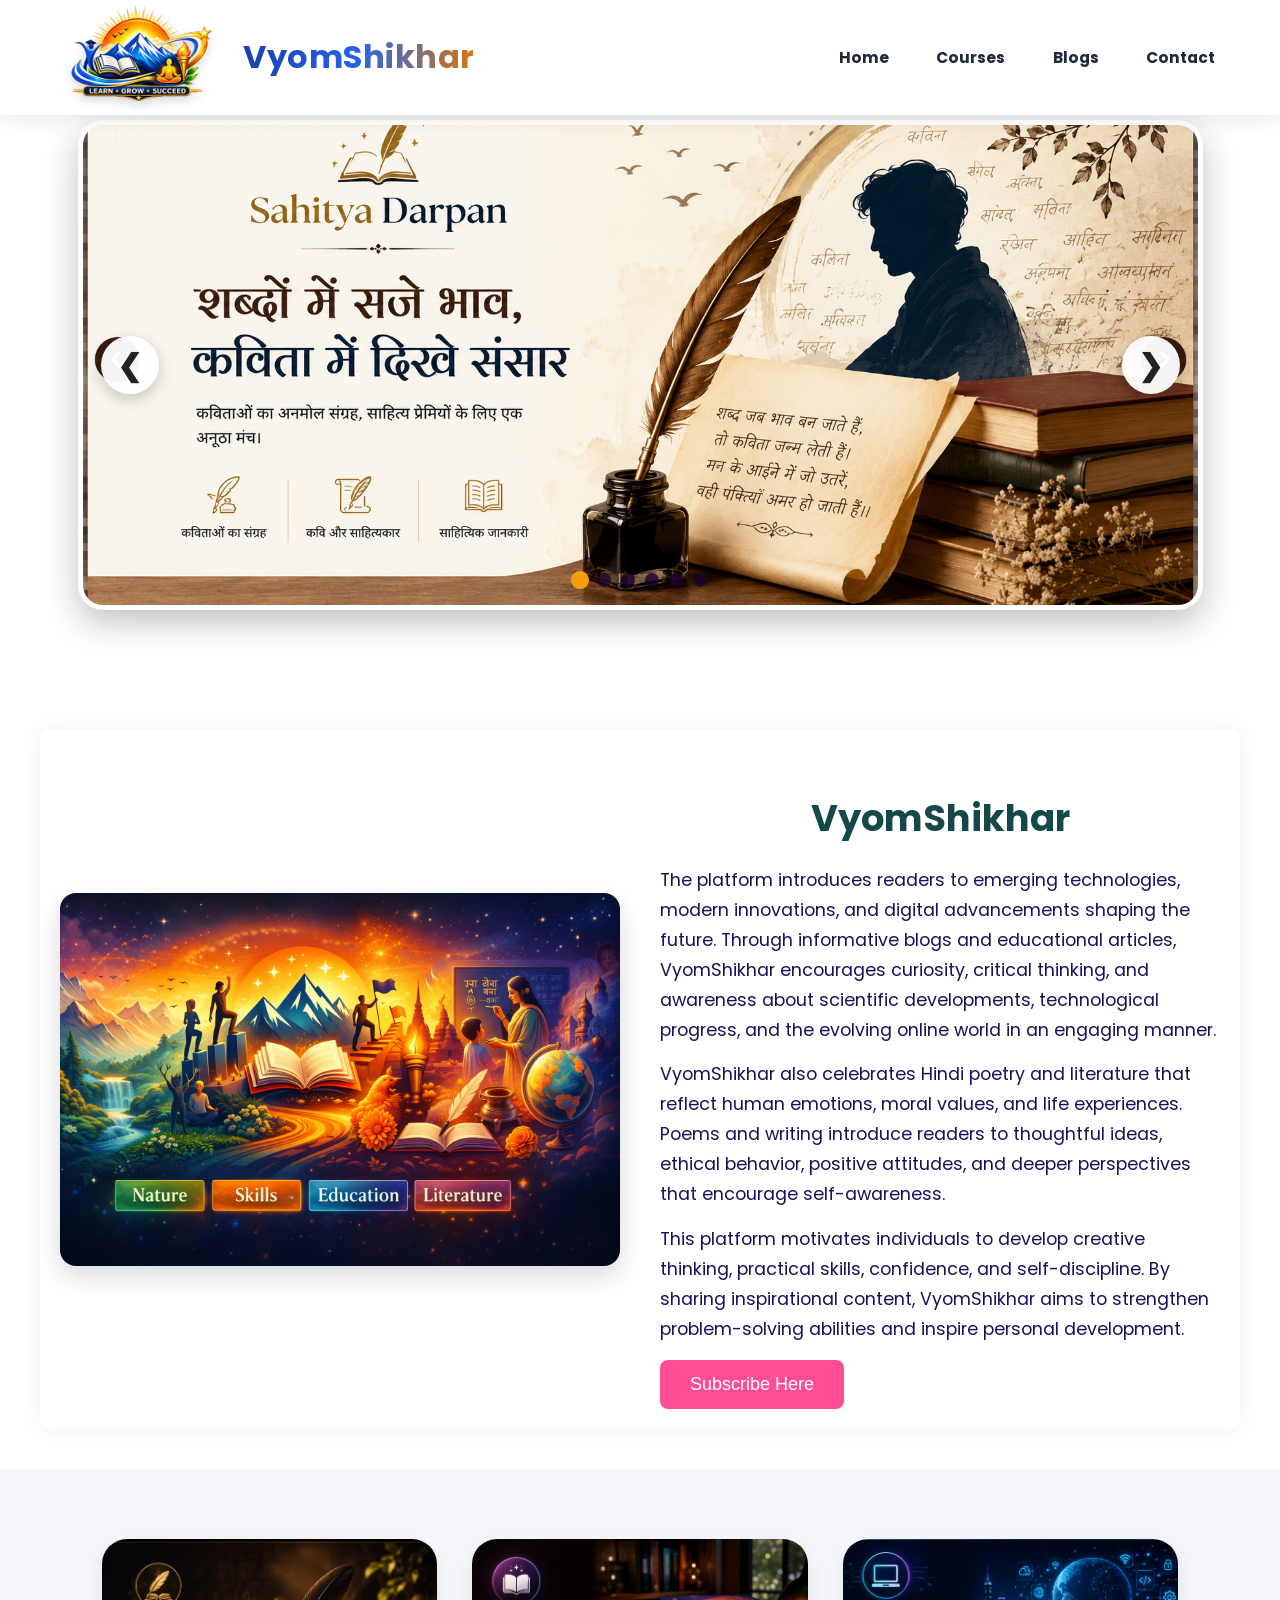
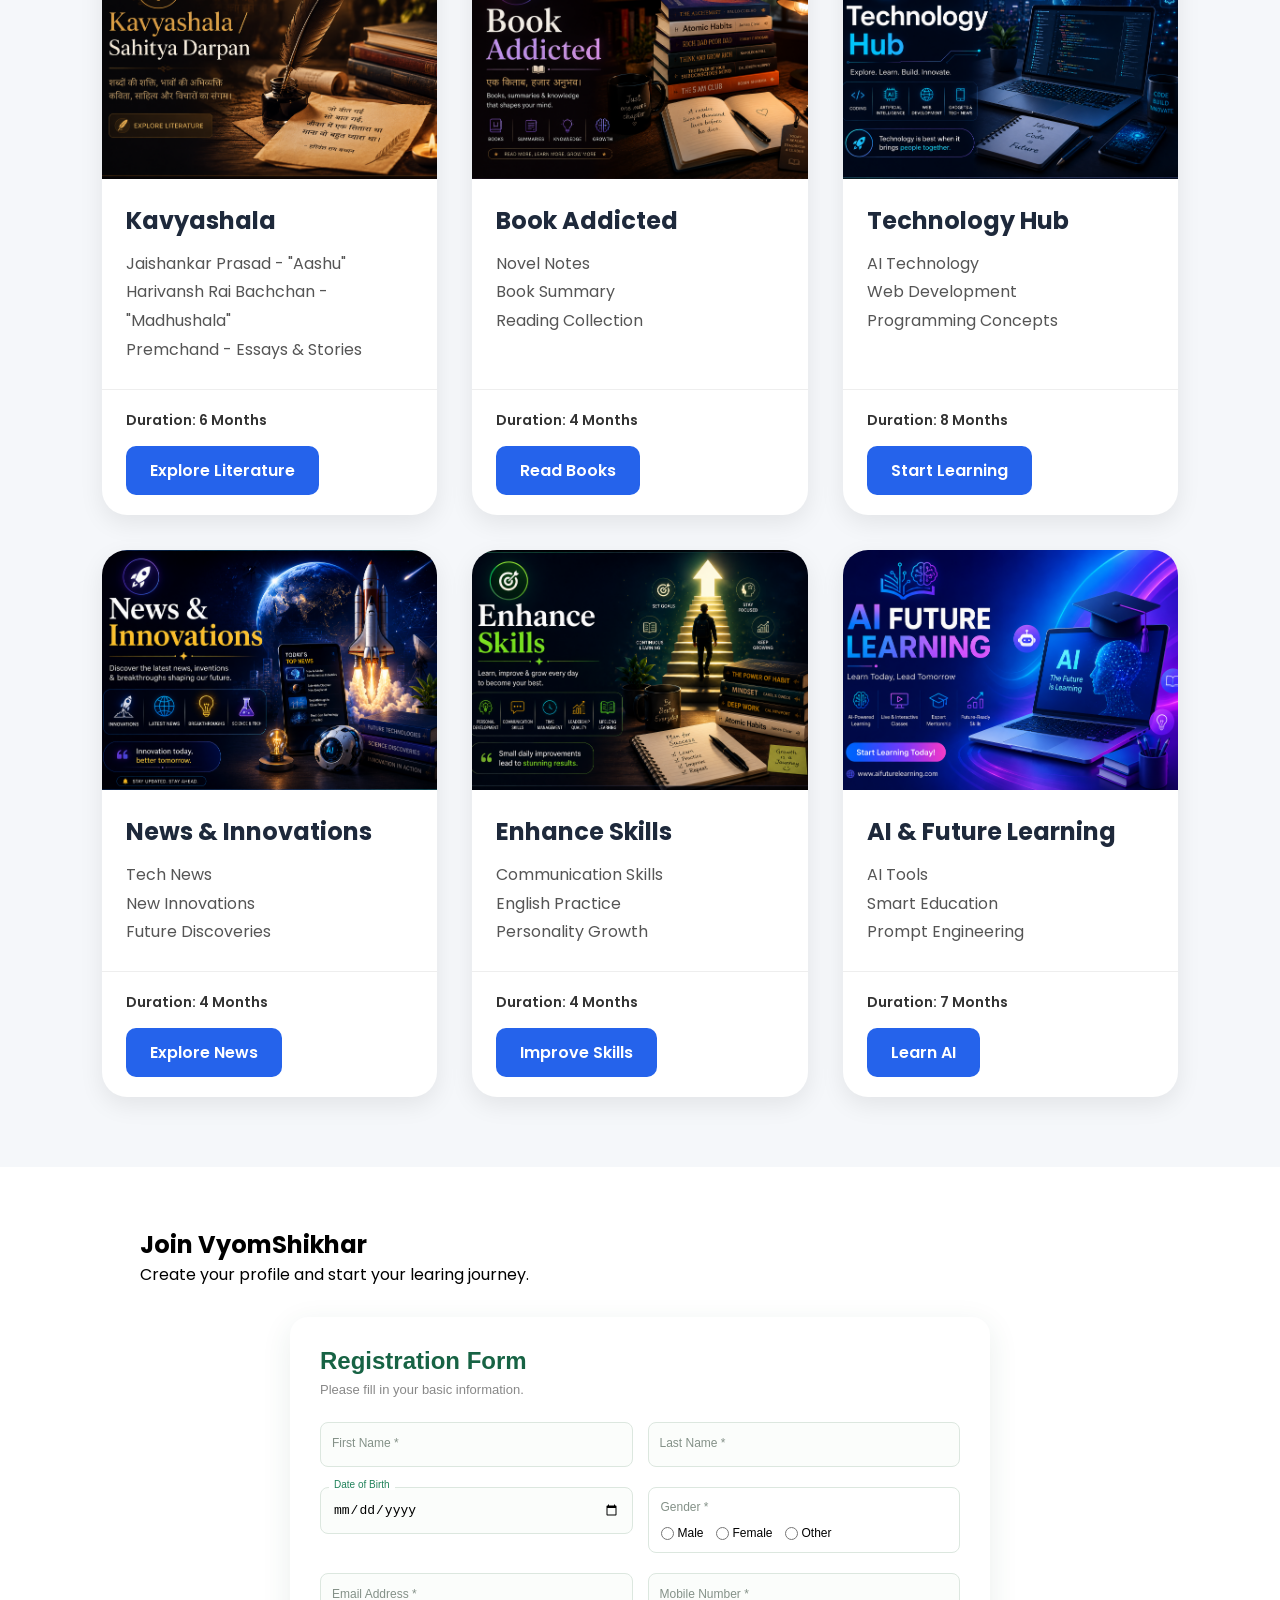
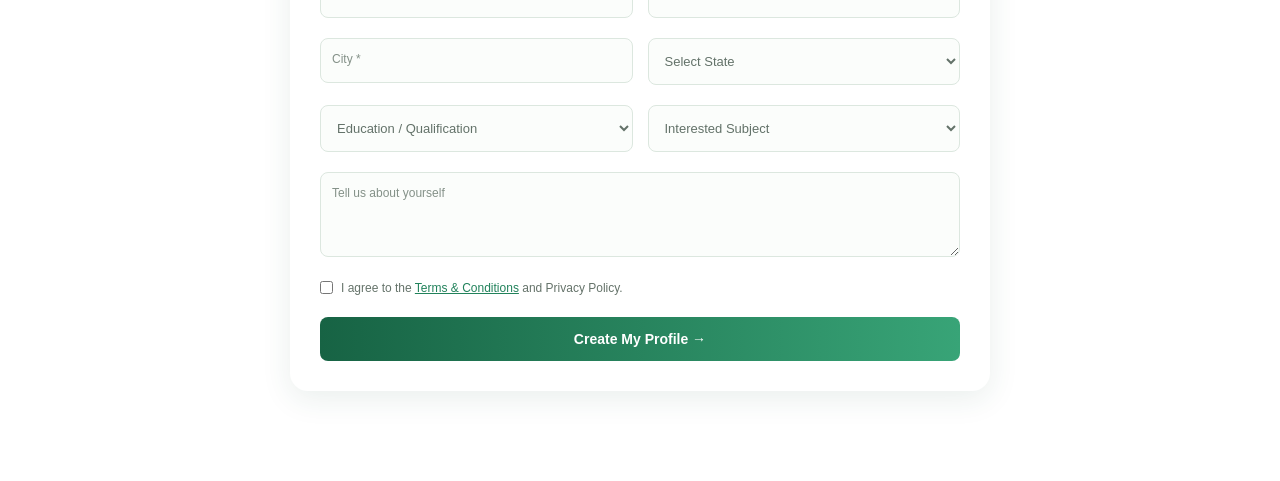
==== commit 15b7bf36: "Update index.html" ====
--- a/index.html
+++ b/index.html
@@ -246,7 +246,7 @@
 
                 <div class="card-footer">
                     <span>Duration: 4 Months</span>
-                    <a href="News & Innovations" target="_blank" class="enroll-btn">
+                    <a href="news & innovation.html" target="_blank" class="enroll-btn">
                         Explore News
                     </a>
                 </div>
--- a/blogs.css
+++ b/blogs.css
@@ -1,6 +1,6 @@
 
 /* =========================================
-   VYOMSHIKHAR BLOGS - GLOBAL BLOG STYLING
+   VYOMSHIKHAR BLOGS - GLOBAL STYLING
 ========================================= */
 
 .blogs,
@@ -9,7 +9,7 @@
     color: #243044;
 }
 
-.blogs * ,
+.blogs *,
 .blog-view * {
     box-sizing: border-box;
 }
@@ -27,6 +27,10 @@
     border: none;
 }
 
+.blogs a {
+    text-decoration: none;
+}
+
 
 /* =========================================
    1. HERO SECTION
@@ -36,14 +40,17 @@
     width: 92%;
     max-width: 1400px;
     min-height: 340px;
+
     margin: 30px auto 55px;
 
     position: relative;
+
     display: flex;
     align-items: center;
     justify-content: center;
 
     text-align: center;
+
     overflow: hidden;
     border-radius: 24px;
 
@@ -58,18 +65,25 @@
     box-shadow: 0 15px 40px rgba(0, 0, 0, 0.13);
 }
 
+
+/* HERO DECORATIVE CIRCLES */
+
 .blogs .hero::before,
 .blogs .hero::after {
     content: "";
+
     position: absolute;
+
     border-radius: 50%;
     border: 1px solid rgba(255,255,255,0.18);
+
     pointer-events: none;
 }
 
 .blogs .hero::before {
     width: 280px;
     height: 280px;
+
     top: -130px;
     right: -60px;
 }
@@ -77,73 +91,114 @@
 .blogs .hero::after {
     width: 200px;
     height: 200px;
+
     bottom: -110px;
     left: -50px;
 }
+
+
+/* HERO CONTENT */
 
 .blogs .hero-overlay {
     width: 100%;
     min-height: 340px;
+
     padding: 45px 25px;
 
     display: flex;
     flex-direction: column;
+
     justify-content: center;
     align-items: center;
 
     position: relative;
     z-index: 1;
-    background: transparent;
-}
-
-.hero-tag {
+}
+
+
+/* HERO TAG */
+
+.blogs .hero-tag {
     color: #fcd58a;
+
     font-size: 13px;
     font-weight: 600;
+
     letter-spacing: 3px;
+
     margin-bottom: 14px;
+
     animation: blogFade 0.7s ease both;
 }
+
+
+/* HERO HEADING */
 
 .blogs .hero h1 {
     color: #fff;
+
     font-size: clamp(29px, 4vw, 46px);
     font-weight: 700;
+
     line-height: 1.25;
-    margin-bottom: 15px;
+
+    margin: 0 0 15px;
+
     animation: blogFade 0.9s ease both;
 }
+
+
+/* HERO PARAGRAPH */
 
 .blogs .hero p {
     color: #f1f5f3;
+
     max-width: 680px;
+
     font-size: 16px;
     line-height: 1.8;
+
     margin: 0 auto 23px;
+
     animation: blogFade 1.1s ease both;
 }
+
+
+/* HERO BUTTON */
 
 .blogs .hero-btn {
     display: inline-block;
+
     padding: 12px 30px;
 
     color: #fff;
     background: #e99a32;
+
     border-radius: 35px;
 
     font-size: 15px;
     font-weight: 600;
+
     transition: 0.3s ease;
+
     animation: blogFade 1.3s ease both;
 }
 
 .blogs .hero-btn:hover {
     background: #d17b16;
+
     transform: translateY(-4px);
+
     box-shadow: 0 8px 20px rgba(0,0,0,0.2);
 }
 
+
+/* =========================================
+   2. ANIMATIONS
+========================================= */
+
 @keyframes blogFade {
+
     from {
         opacity: 0;
         transform: translateY(25px);
@@ -153,172 +208,11 @@
         opacity: 1;
         transform: translateY(0);
     }
-}
-
-
-/* =========================================
-   2. BLOG LISTING
-========================================= */
-
-.blog-listing {
-    width: 100%;
-    padding: 20px 7% 80px;
-}
-
-.blogs .section-title {
-    text-align: center;
-    font-size: clamp(27px, 3vw, 38px);
-    color: #1d3c36;
-    margin-bottom: 45px;
-    position: relative;
-}
-
-.blogs .section-title::after {
-    content: "";
-    display: block;
-    width: 75px;
-    height: 4px;
-    background: #e99a32;
-    border-radius: 10px;
-    margin: 12px auto 0;
-}
-
-
-/* =========================================
-   3. BLOG CARDS
-========================================= */
-
-.blogs .blog-container {
-    display: grid;
-    grid-template-columns: repeat(
-        auto-fit,
-        minmax(270px, 1fr)
-    );
-    gap: 30px;
-    align-items: stretch;
-}
-
-.blogs .blog-card {
-    display: flex;
-    flex-direction: column;
-
-    background: #fff;
-    border: 1px solid #edf0ed;
-    border-radius: 18px;
-    overflow: hidden;
-
-    box-shadow: 0 8px 25px rgba(30, 60, 50, 0.07);
-    transition: transform 0.35s ease, box-shadow 0.35s ease;
-}
-
-.blogs .blog-card:hover {
-    transform: translateY(-9px);
-    box-shadow: 0 18px 35px rgba(30, 60, 50, 0.14);
-}
-
-.blogs .blog-card img {
-    width: 100%;
-    height: 220px;
-    object-fit: cover;
-    transition: transform 0.5s ease;
-}
-
-.blogs .blog-card:hover img {
-    transform: scale(1.04);
-}
-
-.blogs .blog-content {
-    display: flex;
-    flex-direction: column;
-    flex: 1;
-    padding: 23px;
-}
-
-.blogs .blog-category {
-    display: inline-block;
-    align-self: flex-start;
-
-    padding: 6px 14px;
-    border-radius: 20px;
-
-    background: #e8f4ee;
-    color: #26704e;
-    font-size: 12px;
-    font-weight: 600;
-}
-
-.blogs .blog-content h3 {
-    color: #243c35;
-    font-size: 20px;
-    line-height: 1.45;
-    margin: 15px 0 10px;
-}
-
-.blogs .blog-content p {
-    color: #68746f;
-    font-size: 14px;
-    line-height: 1.8;
-    margin-bottom: 18px;
-}
-
-.blogs .blog-meta {
-    display: flex;
-    flex-wrap: wrap;
-    justify-content: space-between;
-    gap: 8px;
-
-    color: #84908a;
-    font-size: 12px;
-    margin-top: auto;
-    margin-bottom: 20px;
-}
-
-
-/* =========================================
-   4. READ MORE BUTTON
-========================================= */
-
-.blogs .read-btn {
-    width: 100%;
-    padding: 13px 18px;
-
-    background: #26704e;
-    color: #fff;
-    border-radius: 9px;
-
-    font-size: 15px;
-    font-weight: 600;
-    transition: 0.3s ease;
-}
-
-.blogs .read-btn:hover {
-    background: #174f38;
-    transform: translateY(-2px);
-}
-
-
-/* =========================================
-   5. FULL PAGE BLOG VIEW
-========================================= */
-
-#blogView {
-    display: none;
-
-    width: 100%;
-    max-width: 1100px;
-    min-height: 100vh;
-
-    margin: 0 auto;
-    padding: 35px 45px 70px;
-
-    background: #fff;
-    color: #26332e;
-    box-shadow: 0 5px 30px rgba(0,0,0,0.05);
-
-    animation: articleAppear 0.5s ease;
+
 }
 
 @keyframes articleAppear {
+
     from {
         opacity: 0;
         transform: translateY(18px);
@@ -328,178 +222,517 @@
         opacity: 1;
         transform: translateY(0);
     }
-}
+
+}
+
+
+/* =========================================
+   3. BLOG LISTING
+========================================= */
+
+.blogs .blog-listing {
+    width: 100%;
+
+    padding: 20px 7% 80px;
+}
+
+
+/* SECTION TITLE */
+
+.blogs .section-title {
+    text-align: center;
+
+    font-size: clamp(27px, 3vw, 38px);
+
+    color: #1d3c36;
+
+    margin: 0 0 45px;
+
+    position: relative;
+}
+
+.blogs .section-title::after {
+    content: "";
+
+    display: block;
+
+    width: 75px;
+    height: 4px;
+
+    background: #e99a32;
+
+    border-radius: 10px;
+
+    margin: 12px auto 0;
+}
+
+
+/* =========================================
+   4. BLOG CARDS GRID
+========================================= */
+
+.blogs .blog-container {
+
+    display: grid;
+
+    grid-template-columns: repeat(
+        auto-fit,
+        minmax(min(100%, 270px), 1fr)
+    );
+
+    gap: 30px;
+
+    align-items: stretch;
+}
+
+
+/* BLOG CARD */
+
+.blogs .blog-card {
+
+    display: flex;
+    flex-direction: column;
+
+    min-width: 0;
+
+    background: #fff;
+
+    border: 1px solid #edf0ed;
+
+    border-radius: 18px;
+
+    overflow: hidden;
+
+    box-shadow: 0 8px 25px rgba(30, 60, 50, 0.07);
+
+    transition:
+        transform 0.35s ease,
+        box-shadow 0.35s ease;
+}
+
+.blogs .blog-card:hover {
+
+    transform: translateY(-9px);
+
+    box-shadow: 0 18px 35px rgba(30, 60, 50, 0.14);
+
+}
+
+
+/* CARD IMAGE */
+
+.blogs .blog-card img {
+
+    width: 100%;
+    height: 220px;
+
+    object-fit: cover;
+
+    transition: transform 0.5s ease;
+}
+
+.blogs .blog-card:hover img {
+    transform: scale(1.04);
+}
+
+
+/* CARD CONTENT */
+
+.blogs .blog-content {
+
+    display: flex;
+    flex-direction: column;
+
+    flex: 1;
+
+    padding: 23px;
+}
+
+
+/* CATEGORY */
+
+.blogs .blog-category {
+
+    display: inline-block;
+    align-self: flex-start;
+
+    padding: 6px 14px;
+
+    border-radius: 20px;
+
+    background: #e8f4ee;
+    color: #26704e;
+
+    font-size: 12px;
+    font-weight: 600;
+}
+
+
+/* CARD HEADING */
+
+.blogs .blog-content h3 {
+
+    color: #243c35;
+
+    font-size: 20px;
+    line-height: 1.45;
+
+    margin: 15px 0 10px;
+}
+
+
+/* CARD DESCRIPTION */
+
+.blogs .blog-content p {
+
+    color: #68746f;
+
+    font-size: 14px;
+    line-height: 1.8;
+
+    margin: 0 0 18px;
+}
+
+
+/* CARD META */
+
+.blogs .blog-meta {
+
+    display: flex;
+    flex-wrap: wrap;
+
+    justify-content: space-between;
+
+    gap: 8px;
+
+    color: #84908a;
+
+    font-size: 12px;
+
+    margin-top: auto;
+    margin-bottom: 20px;
+}
+
+
+/* =========================================
+   5. READ MORE BUTTON
+========================================= */
+
+.blogs .read-btn {
+
+    width: 100%;
+
+    padding: 13px 18px;
+
+    background: #26704e;
+    color: #fff;
+
+    border-radius: 9px;
+
+    font-size: 15px;
+    font-weight: 600;
+
+    transition: 0.3s ease;
+}
+
+.blogs .read-btn:hover {
+
+    background: #174f38;
+
+    transform: translateY(-2px);
+
+}
+
+
+/* =========================================
+   6. FULL BLOG ARTICLE VIEW
+========================================= */
+
+#blogView {
+
+    display: none;
+
+    width: 100%;
+    max-width: 1100px;
+
+    min-height: 100vh;
+
+    margin: 0 auto;
+
+    padding: 35px 45px 70px;
+
+    background: #fff;
+    color: #26332e;
+
+    box-shadow: 0 5px 30px rgba(0,0,0,0.05);
+
+    animation: articleAppear 0.5s ease;
+}
+
+
+/* BACK BUTTON */
 
 #blogView .back-btn {
+
     display: inline-block;
+
     padding: 11px 24px;
+
     margin-bottom: 20px;
 
     background: #26704e;
     color: white;
+
     border-radius: 30px;
 
     font-size: 14px;
     font-weight: 600;
+
     transition: 0.3s ease;
 }
 
 #blogView .back-btn:hover {
+
     background: #174f38;
+
     transform: translateX(-4px);
-}
+
+}
+
+
+/* ARTICLE IMAGE */
 
 #blogImage {
+
     width: 100%;
+
     max-height: 470px;
+
     aspect-ratio: 16 / 8;
+
     object-fit: cover;
 
     border-radius: 16px;
+
     margin: 15px 0 28px;
 }
 
+
+/* ARTICLE TITLE */
+
 #blogTitle {
+
     color: #203d32;
+
     font-size: clamp(27px, 4vw, 42px);
+
     line-height: 1.35;
-    margin-bottom: 18px;
-}
+
+    margin: 0 0 18px;
+}
+
+
+/* ARTICLE META */
 
 #blogView .article-meta {
+
     display: flex;
     flex-wrap: wrap;
+
     gap: 20px;
 
     color: #78847e;
+
     font-size: 14px;
+
     margin-bottom: 25px;
 }
 
+
+/* ARTICLE TAGS */
+
 #blogView .tags {
+
     display: flex;
     flex-wrap: wrap;
+
     gap: 10px;
+
     margin-bottom: 30px;
 }
 
 #blogView .tags span {
+
     padding: 7px 15px;
+
     background: #e8f4ee;
     color: #26704e;
+
     border-radius: 25px;
+
     font-size: 13px;
 }
 
+
+/* ARTICLE CONTENT */
+
 #article {
+
     color: #48564f;
+
     font-size: 17px;
+
     line-height: 1.95;
+
+    overflow-wrap: anywhere;
 }
 
 #article h2 {
+
     color: #234d3c;
+
     font-size: 25px;
+
     margin: 32px 0 14px;
 }
 
 #article p {
-    margin-bottom: 20px;
-}
-
-
-/* =========================================
-   6. SHARE SECTION
+    margin: 0 0 20px;
+}
+
+#article img {
+    width: 100%;
+    height: auto;
+    border-radius: 12px;
+    margin: 20px 0;
+}
+
+
+/* =========================================
+   7. SHARE SECTION
 ========================================= */
 
 #blogView .share {
+
     margin-top: 45px;
+
     padding-top: 25px;
+
     border-top: 1px solid #e5eae6;
 }
 
 #blogView .share h3 {
+
     color: #263d32;
+
     margin-bottom: 18px;
 }
 
 #blogView .share button {
+
     padding: 11px 24px;
+
     margin: 0 10px 10px 0;
 
     background: #26704e;
     color: white;
+
     border-radius: 25px;
+
     transition: 0.3s ease;
 }
 
 #blogView .share button:hover {
+
     background: #174f38;
+
     transform: translateY(-3px);
-}
-
-
-/* =========================================
-   7. RELATED ARTICLES
+
+}
+
+
+/* =========================================
+   8. RELATED ARTICLES
 ========================================= */
 
 #blogView .related {
+
     margin-top: 55px;
 }
 
 #blogView .related h2 {
+
     color: #234d3c;
+
     font-size: 25px;
+
     margin-bottom: 25px;
 }
 
 #blogView .related-container {
+
     display: grid;
+
     grid-template-columns: repeat(
         auto-fit,
-        minmax(220px, 1fr)
+        minmax(min(100%, 220px), 1fr)
     );
+
     gap: 20px;
 }
 
 
 /* =========================================
-   8. READING PROGRESS BAR
+   9. READING PROGRESS BAR
 ========================================= */
 
 #blogView .progress-bar {
+
     position: fixed;
+
     top: 0;
     left: 0;
+
     width: 100%;
     height: 5px;
+
     background: #e5e7eb;
+
     z-index: 9999;
 }
 
 #blogView #progress {
+
     width: 0%;
     height: 100%;
+
     background: #e99a32;
+
     transition: width 0.1s linear;
 }
 
 
 /* =========================================
-   9. TABLET RESPONSIVE
+   10. TABLET RESPONSIVE
 ========================================= */
 
 @media (max-width: 768px) {
 
     .blogs .hero {
+
         width: 94%;
+
         min-height: 300px;
+
         margin: 20px auto 35px;
+
         border-radius: 17px;
     }
 
     .blogs .hero-overlay {
+
         min-height: 300px;
+
         padding: 30px 18px;
     }
 
@@ -507,15 +740,17 @@
         font-size: 14px;
     }
 
-    .blog-listing {
+    .blogs .blog-listing {
         padding: 15px 5% 55px;
     }
 
     .blogs .blog-container {
+
         grid-template-columns: repeat(
             auto-fit,
-            minmax(240px, 1fr)
+            minmax(min(100%, 240px), 1fr)
         );
+
         gap: 22px;
     }
 
@@ -528,14 +763,17 @@
     }
 
     #blogView .article-meta {
+
         flex-direction: column;
+
         gap: 8px;
     }
-}
-
-
-/* =========================================
-   10. MOBILE RESPONSIVE
+
+}
+
+
+/* =========================================
+   11. MOBILE RESPONSIVE
 ========================================= */
 
 @media (max-width: 480px) {
@@ -545,12 +783,16 @@
     }
 
     .blogs .hero-overlay {
+
         min-height: 270px;
+
         padding: 25px 15px;
     }
 
-    .hero-tag {
+    .blogs .hero-tag {
+
         font-size: 10px;
+
         letter-spacing: 2px;
     }
 
@@ -559,17 +801,22 @@
     }
 
     .blogs .hero-btn {
+
         padding: 11px 24px;
+
         font-size: 13px;
     }
 
-    .blog-listing {
+    .blogs .blog-listing {
+
         padding-left: 18px;
         padding-right: 18px;
     }
 
     .blogs .blog-container {
+
         grid-template-columns: 1fr;
+
         gap: 22px;
     }
 
@@ -578,6 +825,7 @@
     }
 
     #blogView {
+
         padding: 20px 15px 40px;
     }
 
@@ -594,293 +842,63 @@
     }
 
     #blogView .share button {
+
         width: 100%;
+
         margin-right: 0;
     }
-}
-
-
-/* =========================================
-   11. REDUCED MOTION ACCESSIBILITY
+
+}
+
+
+/* =========================================
+   12. EXTRA SMALL DEVICES
+========================================= */
+
+@media (max-width: 360px) {
+
+    .blogs .hero h1 {
+        font-size: 25px;
+    }
+
+    .blogs .hero p {
+        font-size: 12px;
+    }
+
+    .blogs .blog-content {
+        padding: 18px;
+    }
+
+    #blogView {
+        padding: 18px 12px 35px;
+    }
+
+    #blogTitle {
+        font-size: 24px;
+    }
+
+}
+
+
+/* =========================================
+   13. REDUCED MOTION ACCESSIBILITY
 ========================================= */
 
 @media (prefers-reduced-motion: reduce) {
+
     .blogs *,
     #blogView * {
+
         animation-duration: 0.01ms !important;
+
         transition-duration: 0.01ms !important;
-    }
-}
-
-/* CONTACT */
-
-/* FORM CONTAINER */
-.form-wrapper{
-    width: 100%;
-    max-width: 950px;
-    margin: 40px auto; 
-    padding: 35px;
-    box-sizing: border-box;
-    background: #fff;
-    border-radius: 25px;
-    overflow: hidden;
-    box-shadow: 0 20px 60px rgba(30,60,120,.15);
-    animation: formShow .8s ease;
-}
-@keyframes formShow{
-    from{
-        opacity: 0;
-        transform: translateY(40px);
-    }
-    to{
-        opacity: 1;
-        transform: translateY(0);
-    }
-}
-/* HEADER */
-.form-header{
-    background: linear-gradient(135deg,#2563eb,#4f46e5);
-    color: white;
-    padding: 40px 35px;
-    position: relative;
-    overflow: hidden;
-}
-.form-header::before,
-.form-header::after{
-    content: "";
-    position: absolute;
-    border-radius: 50%;
-    background: rgba(255,255,255,.1);
-}
-.form-header::before{
-    width: 180px;
-    height: 180px;
-    right: -60px;
-    top: -80px;
-}
-.form-header::after{
-    width: 120px;
-    height: 120px;
-    left: -50px;
-    bottom: -70px;
-}
-.form-header h1{
-    font-size: 32px;
-    margin-bottom: 8px;
-    position: relative;
-    z-index: 2;
-}
-.form-header p{
-    opacity: 9;
-    position: relative;
-    z-index: 2;
-}
-/* FORM BODY */
-.form-body{
-    padding: 40px;
-}
-.form-title{
-    margin-bottom: 25px;
-}
-.form-title h2{
-    font-size: 24px;
-}
-.form-title p{
-    color: #6b7280;
-    margin-top: 5px;
-}
-/* GRID */
-.form-grid{
-    display: grid;
-    grid-template-columns: 1fr 1fr;
-    gap: 22px;
-}
-.full{
-    grid-column: 1/-1;
-}
-/* FIELD */
-.field{
-    position: relative;
-}
-.field input,
-.field select,
-.field textarea{
-    width: 100%;
-    border: 1.5px solid #d8deea;
-    border-radius: 12px;
-    padding: 16px 15px;
-    outline: none;
-    background: #fff;
-    font-size: 15px;
-    color: #172033;
-    transition: .3s ease;
-}
-.field textarea{
-    min-height: 120px;
-    resize: vertical;
-}
-.field label{
-    position: absolute;
-    left: 14px;
-    top: 16px;
-    background: white;
-    padding: 0 5px;
-    color: #7b8494;
-    pointer-events: none;
-    transition: 25s ease;
-}
-/* floating label */
-.field input:focus,
-.field select:focus,
-.field textarea:focus{
-    border-color: #2563eb;
-    box-shadow: 0 0 0 4px rgba(37,99,235,.1);
-}
-.field input:focus + label,
-.field input:not(:placeholder-shown) + label,
-.field textarea:focus + label,
-.field textarea:not(:placeholder-shown) + 
-label{
-    top: -9px;
-    font-size: 12px;
-    color: #2563eb;
-}
-/* GENDER */
-.gender-box{
-    border: 1.5px solid #d8deea;
-    border-radius: 12px;
-    padding: 13px 15px;
-}
-.gender-title{
-    display: block;
-    color: #6b7280;
-    font-size: 13px;
-    margin-bottom: 8px;
-}
-.gender-options label{
-    position: static;
-    padding: 0;
-    cursor: pointer;
-    color: #333;
-}
-.gender-options input{
-    width: auto;
-    margin-right: 5px;
-}
-/* CHECKBOX */
-.terms{
-    display: flex;
-    align-items: flex-start;
-    gap: 10px;
-    margin-top: 5px;
-}
-.terms{
-    display: flex;
-    align-items: flex-start;
-    gap: 10px;
-    margin-top: 5px;
-}
-.terms input{
-    margin-top: 5px;
-}
-.terms label{
-    position: static;
-    padding: 0;
-    font-size: 14px;
-    color: #687368;
-    cursor: pointer;
-}
-.terms a{
-    color: #2563eb;
-    text-decoration: none;
-}
-/* ERROR */
-.error{
-    display: none;
-    color: #dc2626;
-    font-size: 12px;
-    margin-top: 5px;
-}
-/* BUTTON */
-.submit-btn{
-    width: 100%;
-    margin-top: 25px;
-    padding: 16px;
-    border: none;
-    border-radius: 13px;
-    background: linear-gradient(135deg,#2563eb,#4f46e5);
-    color: white;
-    font-size: 16px;
-    font-weight: bold;
-    cursor: pointer;
-    transition: 3s ease;
-    position: relative;
-    overflow: hidden;
-}
-.submit-btn:hover{
-    transform: translateY(-3px);
-    box-shadow: 0 10px 25px rgba(37,99,235,.3);
-}
-.submit-btn:active{
-    transform: scale(.98);
-}
-/* SUCCESS */
-.success-message{
-    display: none;
-    margin-top: 20px;
-    padding: 15px;
-    border-radius: 12px;
-    background: #ecfdf5;
-    text-align: center;
-    animation: success .5s ease;
-}
-@keyframes success{
-    from{
-        opacity: 0;
-        transform: scale(.95);
-    }
-    to{
-        opacity: 1;
-        transform: scale(1);
-    }
-}
-/* MOBILE */
-@media(max-width:650px){
-    body{
-        padding: 15px;
-    }
-    .form-header{
-        padding: 30px 22px;
-    }
-    .form-header h1{
-        font-size: 26px;
-    }
-    .form-body{
-        padding: 25px 20px;
-    }
-    .form-grid{
-        grid-template-columns: 1fr;
-        gap: 18px;
-    }
-    full{
-        grid-column: auto;
-    }
-    .gender-options{
-        gap: 15px;
-        flex-wrap: wrap;
-    }
-}
-/* SMALL DEVICES */
-@media(max-width:400px){
-    .form-header h1{
-        font-size: 23px;
-    }
-    .foem-body{
-        padding: 20px 15px;
-    }
-    .field input,
-    .field select,
-    .field textarea{
-        font-size: 14px;
-    }
-}+
+        scroll-behavior: auto !important;
+    }
+
+}
+
+
+/* =========================================
+   END OF VYOMSHIKHAR BLOG CSS
+========================================= */
